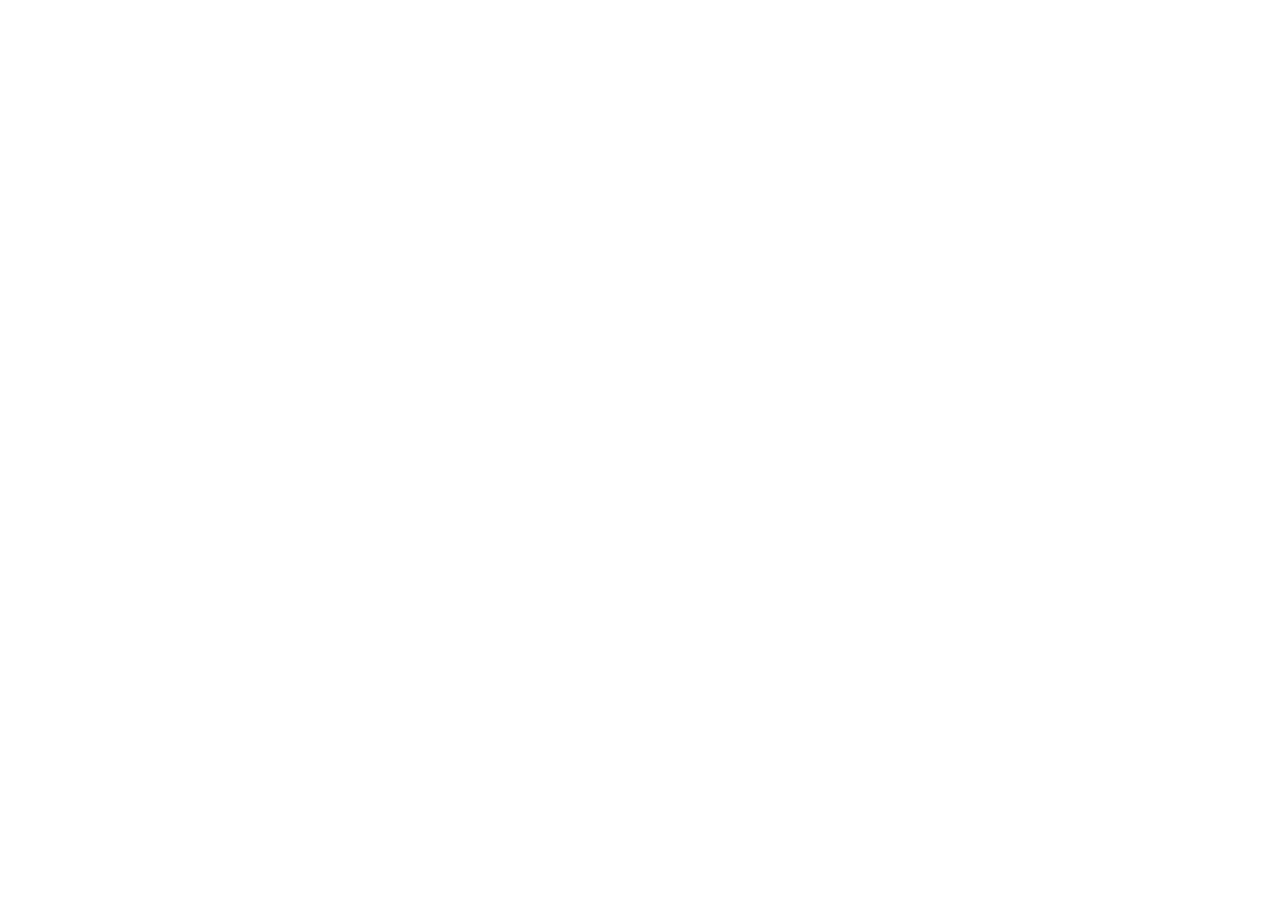
==== index.html @ b165d862 "Changes" ====
<!doctype html>
<html lang="en">
  <head>
    <meta charset="UTF-8" />
    <meta name="viewport" content="width=device-width, initial-scale=1.0" />
    <title>Don Carmelo Foodtruck — Panini Gourmet a Bra & Moglia di Cherasco</title>
    <meta name="description" content="Don Carmelo Foodtruck: panini gourmet, street food e patatine fritte. Crea il tuo panino in Piazza Giolitti a Bra e a Moglia di Cherasco." />
    <meta name="author" content="Don Carmelo Foodtruck" />

    <meta property="og:title" content="Don Carmelo Foodtruck — Panini Gourmet" />
    <meta property="og:description" content="Street food gourmet a Bra e Moglia di Cherasco. Crea il tuo panino, menù completo a 9€." />
    <meta property="og:type" content="website" />

    <link rel="preconnect" href="https://fonts.googleapis.com" />
    <link rel="preconnect" href="https://fonts.gstatic.com" crossorigin />
    <link href="https://fonts.googleapis.com/css2?family=Bebas+Neue&family=Oswald:wght@500;600;700&family=Great+Vibes&family=Inter:wght@400;500;600&display=swap" rel="stylesheet" />
  </head>

  <body>
    <div id="root"></div>
    <script type="module" src="/src/main.tsx"></script>
  </body>
</html>
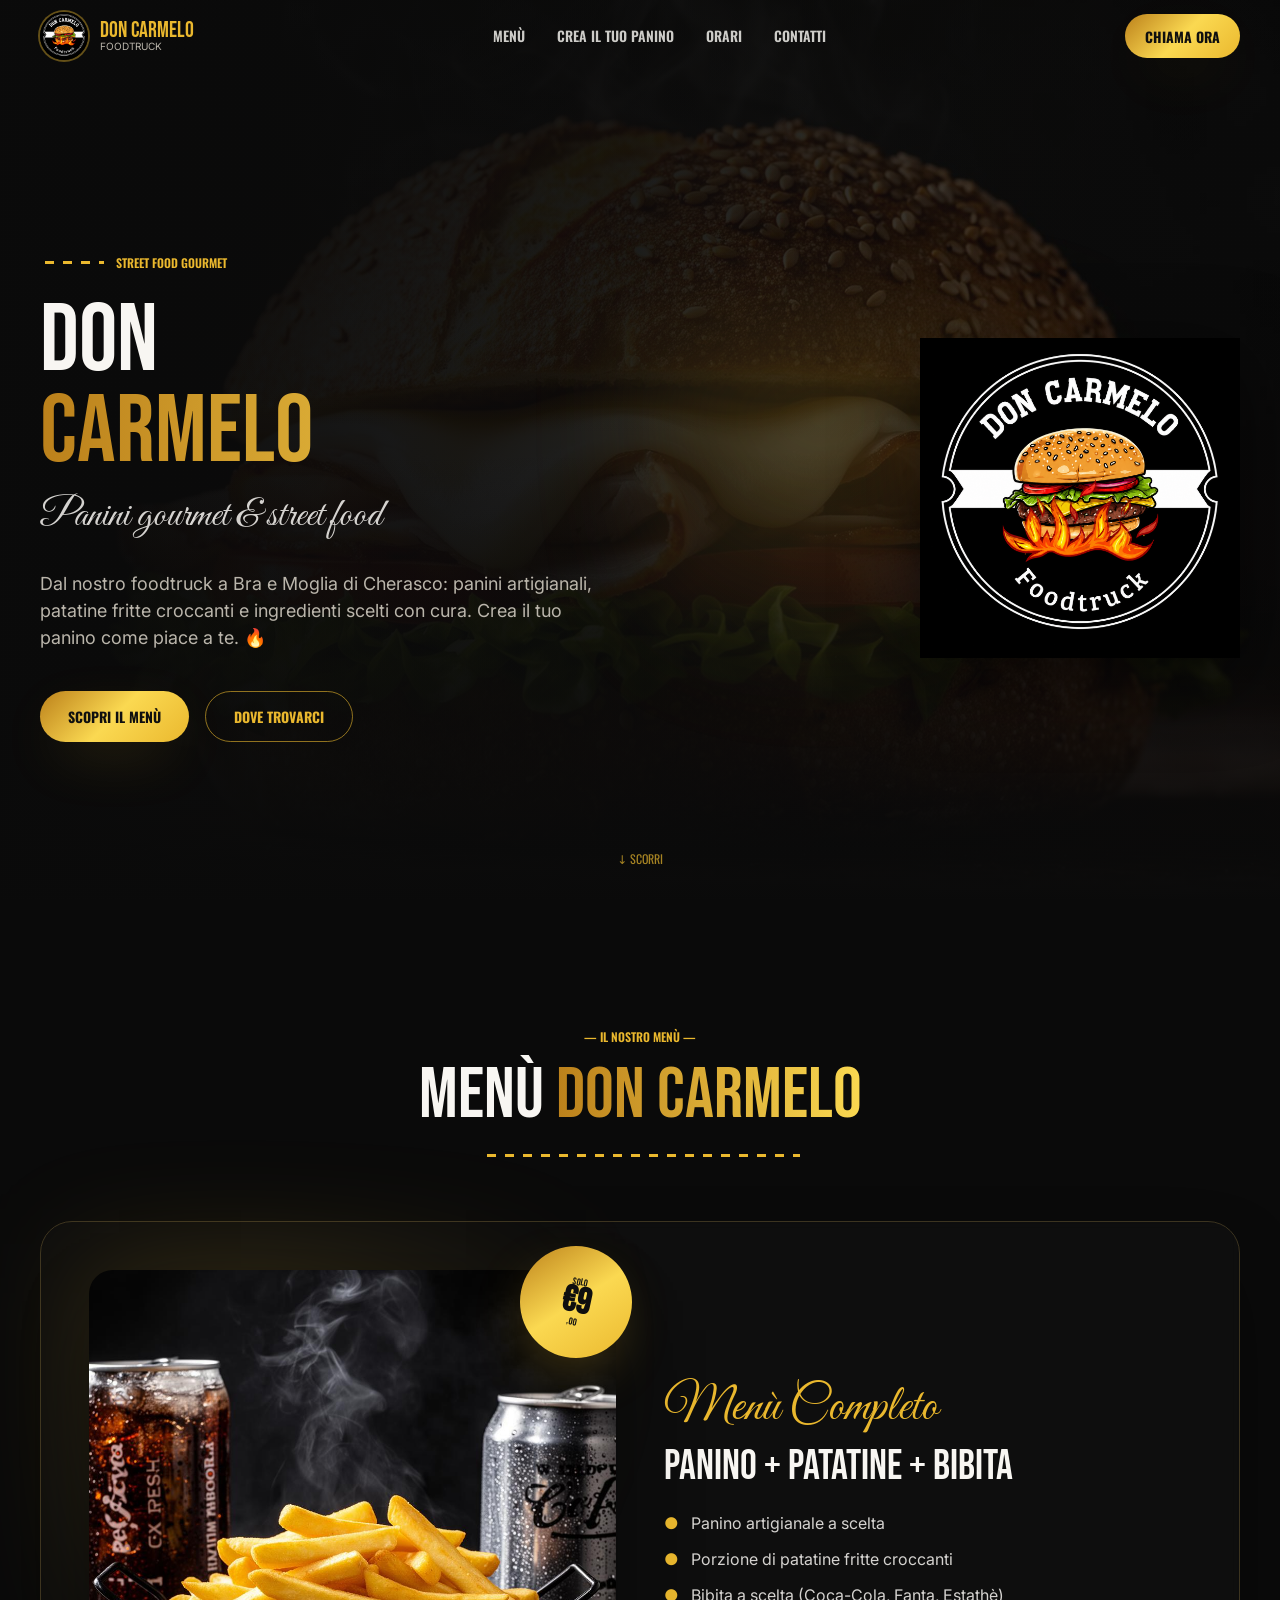
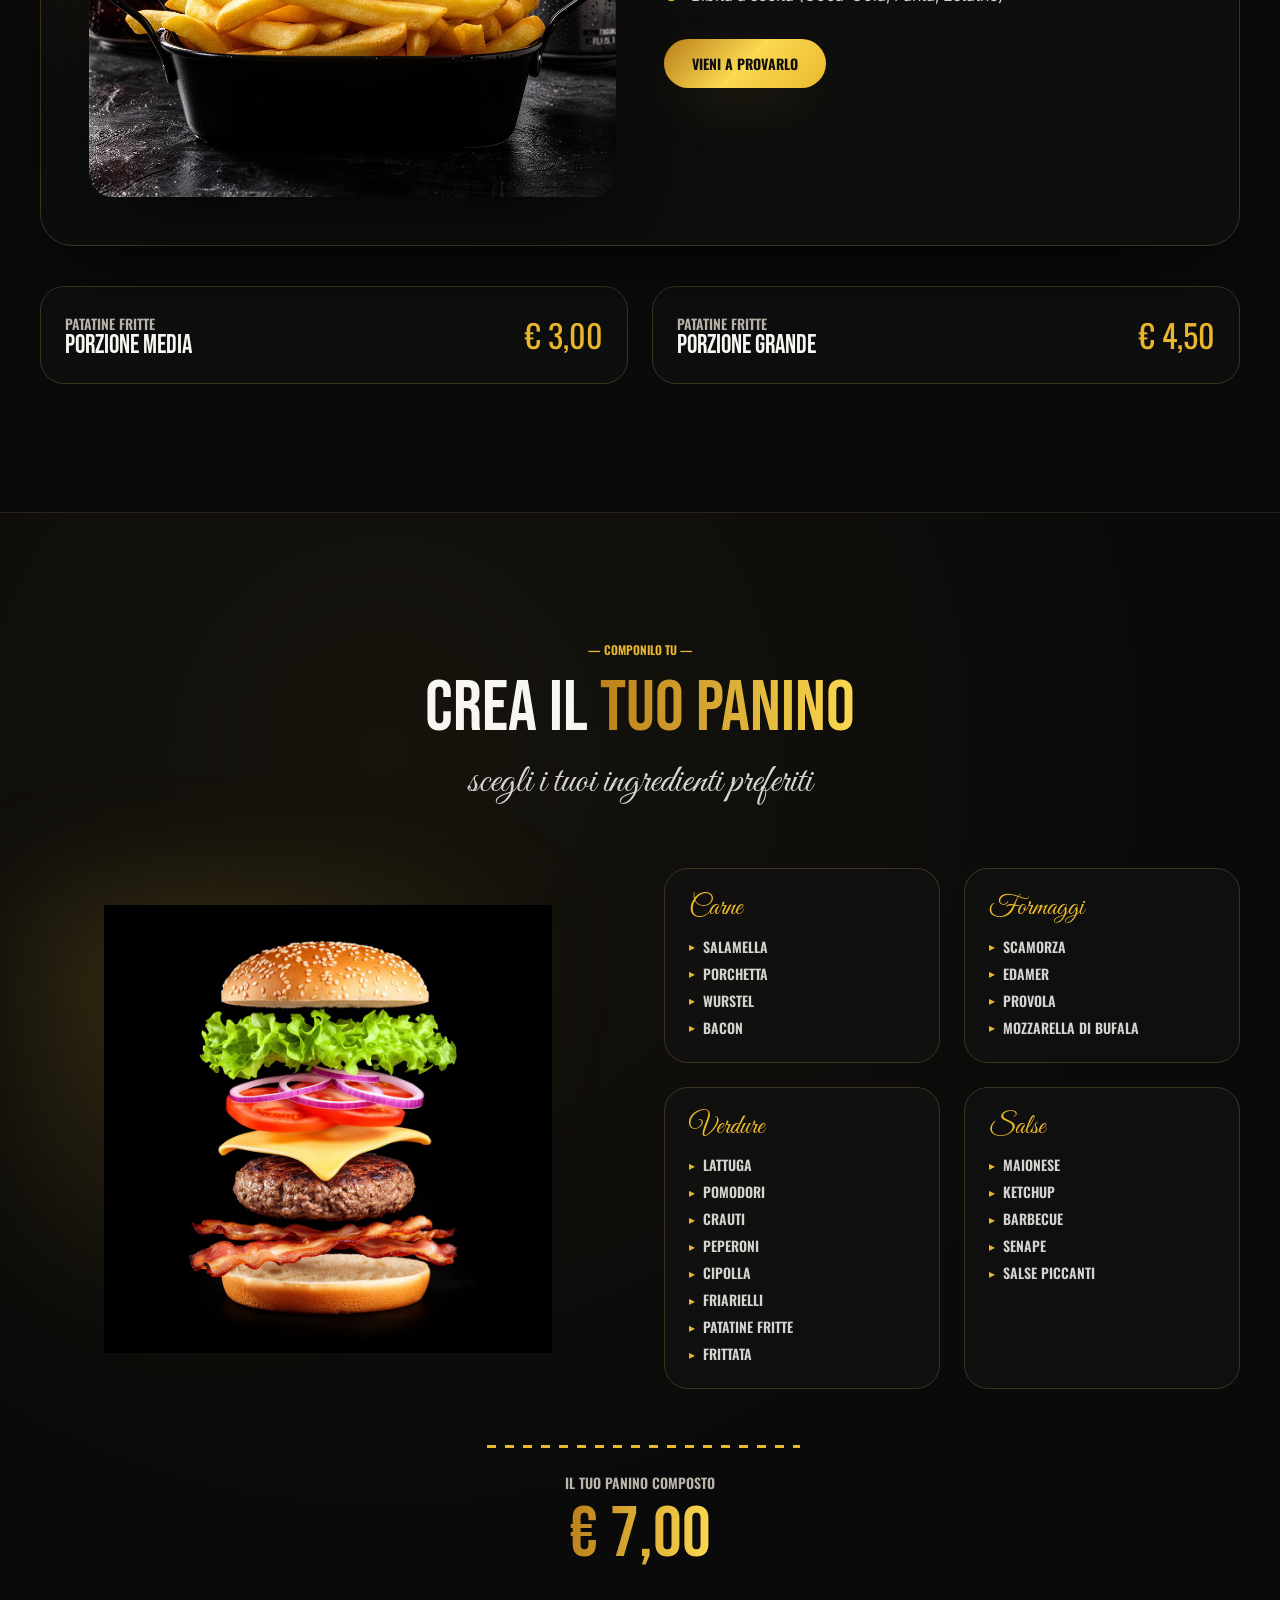
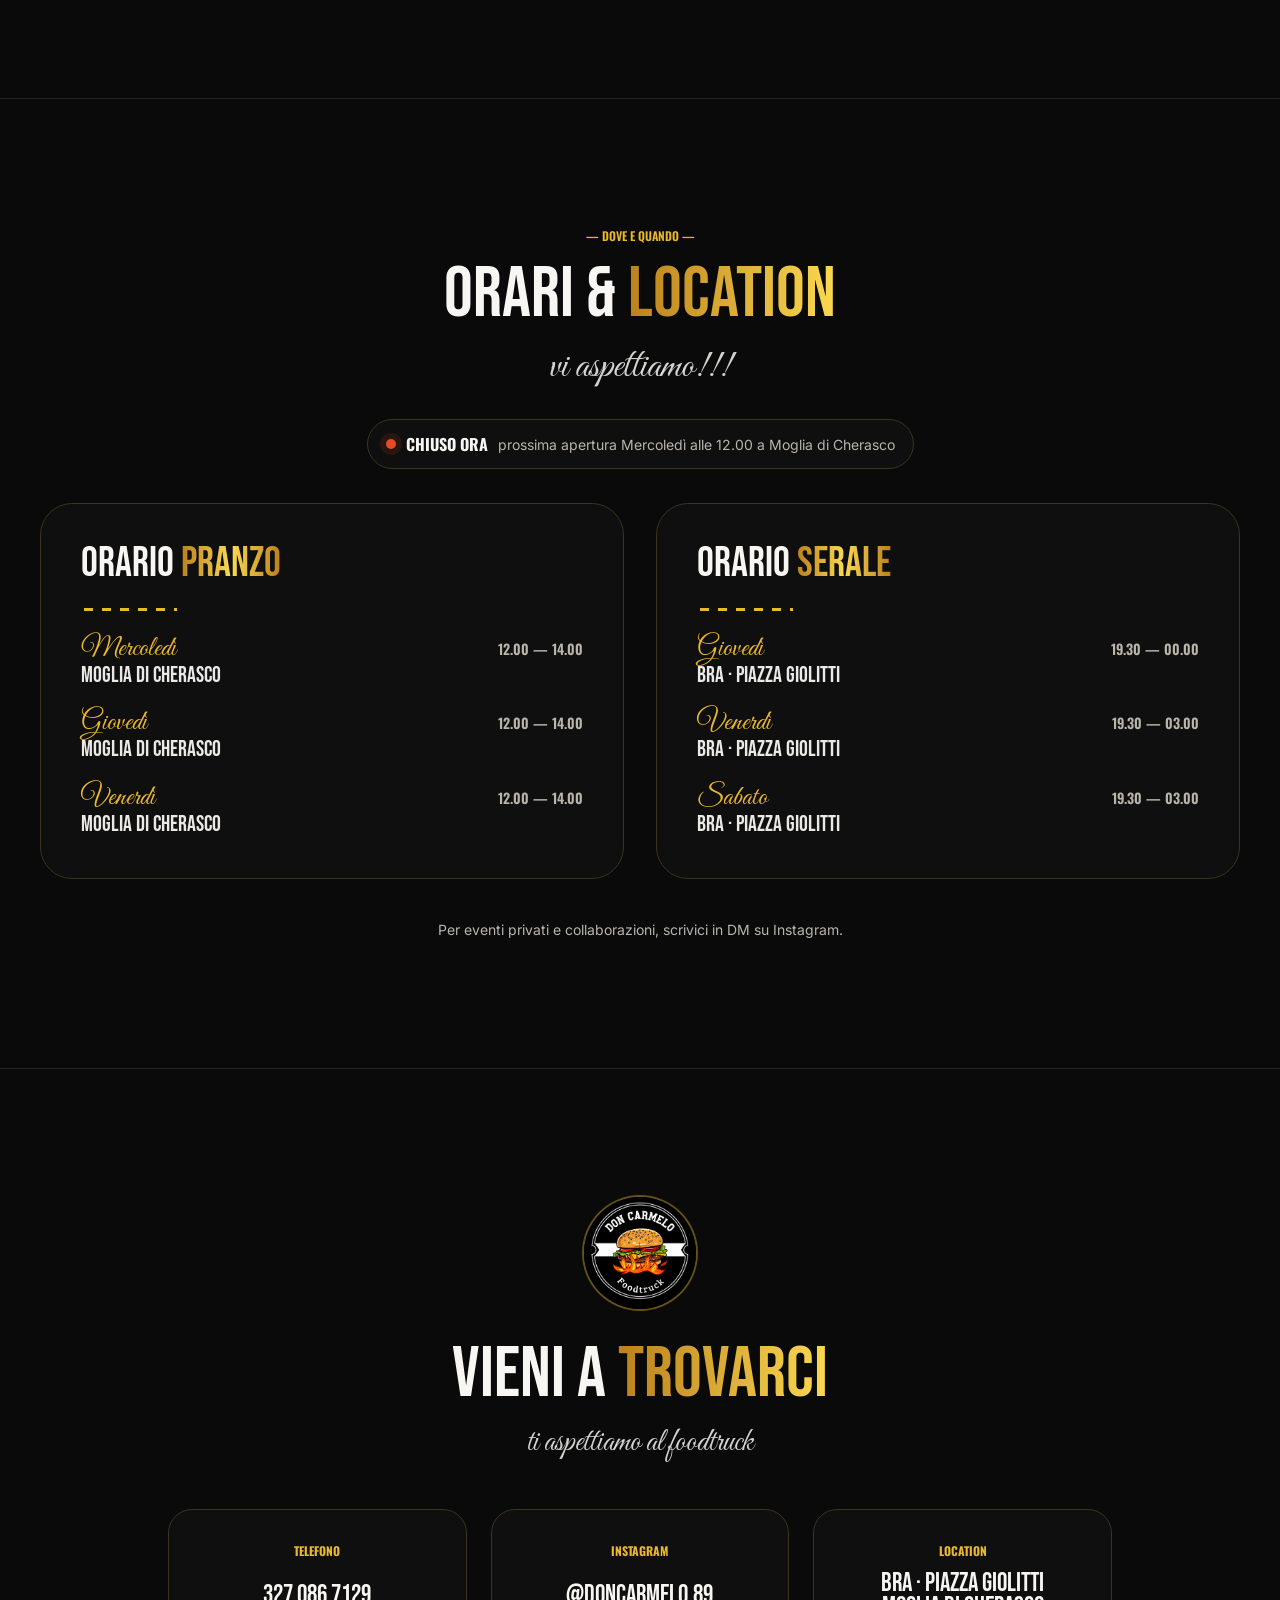
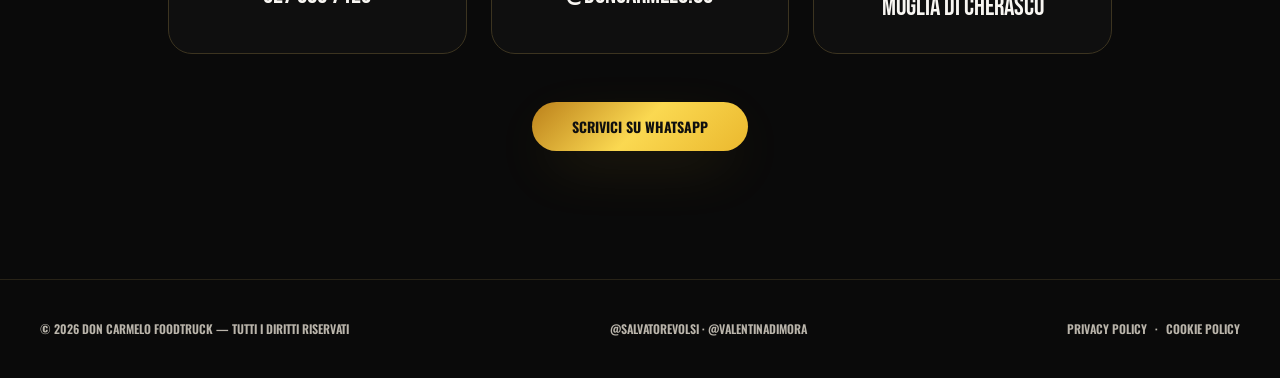
==== commit 4fb650bc: "Conversione a sito vanilla" ====
--- a/index.html
+++ b/index.html
@@ -1,23 +1,397 @@
 <!doctype html>
-<html lang="en">
+<html lang="it">
   <head>
     <meta charset="UTF-8" />
     <meta name="viewport" content="width=device-width, initial-scale=1.0" />
-    <title>Don Carmelo Foodtruck — Panini Gourmet a Bra & Moglia di Cherasco</title>
-    <meta name="description" content="Don Carmelo Foodtruck: panini gourmet, street food e patatine fritte. Crea il tuo panino in Piazza Giolitti a Bra e a Moglia di Cherasco." />
+    <title>Don Carmelo Foodtruck — Panini gourmet a Bra e Moglia di Cherasco</title>
+    <meta
+      name="description"
+      content="Don Carmelo Foodtruck: panini gourmet, street food e patatine fritte. Crea il tuo panino in Piazza Giolitti a Bra e a Moglia di Cherasco."
+    />
     <meta name="author" content="Don Carmelo Foodtruck" />
-
-    <meta property="og:title" content="Don Carmelo Foodtruck — Panini Gourmet" />
-    <meta property="og:description" content="Street food gourmet a Bra e Moglia di Cherasco. Crea il tuo panino, menù completo a 9€." />
+    <meta name="robots" content="index, follow" />
+    <meta name="theme-color" content="#0a0a0a" />
+    <link rel="canonical" href="https://www.doncarmelofoodtruck.it/" />
+
+    <meta property="og:locale" content="it_IT" />
     <meta property="og:type" content="website" />
-
+    <meta property="og:title" content="Don Carmelo Foodtruck — Panini gourmet a Bra e Moglia di Cherasco" />
+    <meta
+      property="og:description"
+      content="Panini artigianali, patatine fritte croccanti e ingredienti scelti con cura a Bra e Moglia di Cherasco."
+    />
+    <meta property="og:url" content="https://www.doncarmelofoodtruck.it/" />
+    <meta property="og:image" content="https://www.doncarmelofoodtruck.it/images/hero-panino.jpg" />
+    <meta name="twitter:card" content="summary_large_image" />
+    <meta name="twitter:title" content="Don Carmelo Foodtruck — Panini gourmet a Bra e Moglia di Cherasco" />
+    <meta
+      name="twitter:description"
+      content="Panini artigianali, patatine fritte croccanti e ingredienti scelti con cura a Bra e Moglia di Cherasco."
+    />
+    <meta name="twitter:image" content="https://www.doncarmelofoodtruck.it/images/hero-panino.jpg" />
+
+    <link rel="icon" href="favicon.ico?v=20260517" sizes="any" />
+    <link rel="icon" type="image/png" href="images/favicon-32.png?v=20260517" sizes="32x32" />
+    <link rel="icon" type="image/png" href="images/favicon-16.png?v=20260517" sizes="16x16" />
+    <link rel="apple-touch-icon" href="images/icon-192.png?v=20260517" />
+    <link rel="manifest" href="manifest.json" />
+    <link rel="preload" href="images/hero-panino.jpg" as="image" />
     <link rel="preconnect" href="https://fonts.googleapis.com" />
     <link rel="preconnect" href="https://fonts.gstatic.com" crossorigin />
-    <link href="https://fonts.googleapis.com/css2?family=Bebas+Neue&family=Oswald:wght@500;600;700&family=Great+Vibes&family=Inter:wght@400;500;600&display=swap" rel="stylesheet" />
+    <link
+      href="https://fonts.googleapis.com/css2?family=Bebas+Neue&family=Oswald:wght@500;600;700&family=Great+Vibes&family=Inter:wght@400;500;600&display=swap"
+      rel="stylesheet"
+    />
+    <link rel="stylesheet" href="styles.css" />
+
+    <script type="application/ld+json">
+      {
+        "@context": "https://schema.org",
+        "@type": "FoodEstablishment",
+        "name": "Don Carmelo Foodtruck",
+        "description": "Foodtruck di panini gourmet, street food e patatine fritte a Bra e Moglia di Cherasco.",
+        "image": "https://www.doncarmelofoodtruck.it/images/hero-panino.jpg",
+        "url": "https://www.doncarmelofoodtruck.it/",
+        "telephone": "+393270867129",
+        "servesCuisine": ["Street food", "Panini gourmet"],
+        "sameAs": ["https://instagram.com/doncarmelo.89"],
+        "areaServed": ["Bra", "Moglia di Cherasco"],
+        "openingHoursSpecification": [
+          {
+            "@type": "OpeningHoursSpecification",
+            "dayOfWeek": ["Wednesday", "Thursday", "Friday"],
+            "opens": "12:00",
+            "closes": "14:00"
+          },
+          {
+            "@type": "OpeningHoursSpecification",
+            "dayOfWeek": "Thursday",
+            "opens": "19:30",
+            "closes": "00:00"
+          },
+          {
+            "@type": "OpeningHoursSpecification",
+            "dayOfWeek": ["Friday", "Saturday"],
+            "opens": "19:30",
+            "closes": "03:00"
+          }
+        ]
+      }
+    </script>
   </head>
 
   <body>
-    <div id="root"></div>
-    <script type="module" src="/src/main.tsx"></script>
+    <a class="skip-link" href="#contenuto">Salta al contenuto</a>
+
+    <header class="site-header" data-site-header>
+      <nav class="site-nav container" aria-label="Navigazione principale">
+        <a class="brand" href="#top" aria-label="Don Carmelo Foodtruck, torna all'inizio">
+          <img class="brand-logo" src="images/logo-doncarmelo.png" alt="Don Carmelo Foodtruck" width="190" height="190" />
+          <span class="brand-text">
+            <span class="brand-name">DON CARMELO</span>
+            <span class="brand-kicker">Foodtruck</span>
+          </span>
+        </a>
+
+        <ul class="nav-links" aria-label="Sezioni del sito">
+          <li><a href="#menu">Menù</a></li>
+          <li><a href="#crea">Crea il tuo Panino</a></li>
+          <li><a href="#orari">Orari</a></li>
+          <li><a href="#contatti">Contatti</a></li>
+        </ul>
+
+        <a class="button button-primary nav-cta" href="tel:+393270867129">Chiama Ora</a>
+
+        <button
+          class="menu-toggle"
+          type="button"
+          aria-label="Apri menu"
+          aria-expanded="false"
+          aria-controls="mobile-menu"
+          data-menu-toggle
+        >
+          <span></span>
+          <span></span>
+          <span></span>
+        </button>
+      </nav>
+
+      <div class="mobile-menu" id="mobile-menu" aria-hidden="true" data-mobile-menu>
+        <ul class="container">
+          <li><a href="#menu">Menù</a></li>
+          <li><a href="#crea">Crea il tuo Panino</a></li>
+          <li><a href="#orari">Orari</a></li>
+          <li><a href="#contatti">Contatti</a></li>
+          <li><a class="button button-primary" href="tel:+393270867129">Chiama: 327 086 7129</a></li>
+        </ul>
+      </div>
+    </header>
+
+    <main id="contenuto">
+      <section class="hero" id="top" aria-labelledby="hero-title">
+        <div class="hero-background" aria-hidden="true">
+          <img src="images/hero-panino.jpg" alt="" width="1920" height="1080" />
+          <span class="hero-overlay hero-overlay-side"></span>
+          <span class="hero-overlay hero-overlay-top"></span>
+        </div>
+
+        <div class="container hero-grid">
+          <div class="hero-copy">
+            <div class="eyebrow-row">
+              <span class="dotted-divider"></span>
+              <p class="eyebrow">Street Food Gourmet</p>
+            </div>
+
+            <h1 class="hero-title" id="hero-title">
+              <span>DON</span>
+              <span class="shimmer-gold">CARMELO</span>
+            </h1>
+
+            <p class="script-line hero-script">Panini gourmet &amp; street food</p>
+            <p class="hero-description">
+              Dal nostro foodtruck a Bra e Moglia di Cherasco: panini artigianali, patatine fritte croccanti e
+              ingredienti scelti con cura. Crea il tuo panino come piace a te. 🔥
+            </p>
+
+            <div class="button-row">
+              <a class="button button-primary" href="#menu">Scopri il Menù</a>
+              <a class="button button-secondary" href="#orari">Dove trovarci</a>
+            </div>
+          </div>
+
+          <div class="hero-mark" aria-hidden="true">
+            <span class="gold-glow"></span>
+            <img src="images/logo-doncarmelo.png" alt="" width="190" height="190" />
+          </div>
+        </div>
+
+        <p class="scroll-cue" aria-hidden="true">↓ Scorri</p>
+      </section>
+
+      <section class="section menu-section container" id="menu" aria-labelledby="menu-title">
+        <div class="section-heading">
+          <p class="eyebrow">— Il nostro menù —</p>
+          <h2 id="menu-title">MENÙ <span class="shimmer-gold">DON CARMELO</span></h2>
+          <span class="dotted-divider divider-center"></span>
+        </div>
+
+        <article class="combo-card">
+          <div class="combo-media">
+            <span class="gold-glow"></span>
+            <img
+              src="images/combo-menu.jpg"
+              alt="Menù combo: panino, patatine fritte e bibita"
+              width="1024"
+              height="1024"
+              loading="lazy"
+            />
+            <div class="price-badge" aria-label="Solo 9 euro">
+              <span>SOLO</span>
+              <strong>€9</strong>
+              <span>,00</span>
+            </div>
+          </div>
+
+          <div class="combo-content">
+            <p class="script-line combo-script">Menù Completo</p>
+            <h3>PANINO + PATATINE + BIBITA</h3>
+            <ul class="feature-list">
+              <li><span aria-hidden="true">●</span> Panino artigianale a scelta</li>
+              <li><span aria-hidden="true">●</span> Porzione di patatine fritte croccanti</li>
+              <li><span aria-hidden="true">●</span> Bibita a scelta (Coca-Cola, Fanta, Estathè)</li>
+            </ul>
+            <a class="button button-primary" href="#orari">Vieni a provarlo</a>
+          </div>
+        </article>
+
+        <div class="sides-grid" aria-label="Prezzi patatine fritte">
+          <article class="side-card">
+            <div>
+              <p>Patatine Fritte</p>
+              <h3>PORZIONE MEDIA</h3>
+            </div>
+            <strong>€ 3,00</strong>
+          </article>
+          <article class="side-card">
+            <div>
+              <p>Patatine Fritte</p>
+              <h3>PORZIONE GRANDE</h3>
+            </div>
+            <strong>€ 4,50</strong>
+          </article>
+        </div>
+      </section>
+
+      <section class="section build-section" id="crea" aria-labelledby="build-title">
+        <div class="build-glow" aria-hidden="true"></div>
+        <div class="container build-inner">
+          <div class="section-heading">
+            <p class="eyebrow">— Componilo tu —</p>
+            <h2 id="build-title">CREA IL <span class="shimmer-gold">TUO PANINO</span></h2>
+            <p class="script-line">scegli i tuoi ingredienti preferiti</p>
+          </div>
+
+          <div class="build-grid">
+            <div class="build-image" aria-hidden="true">
+              <span class="gold-glow"></span>
+              <img src="images/build-panino.jpg" alt="" width="1024" height="1024" loading="lazy" />
+            </div>
+
+            <div class="ingredient-grid">
+              <article class="ingredient-card">
+                <h3>Carne</h3>
+                <ul>
+                  <li>Salamella</li>
+                  <li>Porchetta</li>
+                  <li>Wurstel</li>
+                  <li>Bacon</li>
+                </ul>
+              </article>
+              <article class="ingredient-card">
+                <h3>Formaggi</h3>
+                <ul>
+                  <li>Scamorza</li>
+                  <li>Edamer</li>
+                  <li>Provola</li>
+                  <li>Mozzarella di Bufala</li>
+                </ul>
+              </article>
+              <article class="ingredient-card">
+                <h3>Verdure</h3>
+                <ul>
+                  <li>Lattuga</li>
+                  <li>Pomodori</li>
+                  <li>Crauti</li>
+                  <li>Peperoni</li>
+                  <li>Cipolla</li>
+                  <li>Friarielli</li>
+                  <li>Patatine fritte</li>
+                  <li>Frittata</li>
+                </ul>
+              </article>
+              <article class="ingredient-card">
+                <h3>Salse</h3>
+                <ul>
+                  <li>Maionese</li>
+                  <li>Ketchup</li>
+                  <li>Barbecue</li>
+                  <li>Senape</li>
+                  <li>Salse piccanti</li>
+                </ul>
+              </article>
+            </div>
+          </div>
+
+          <div class="build-price">
+            <span class="dotted-divider divider-center"></span>
+            <p>Il tuo panino composto</p>
+            <strong class="shimmer-gold">€ 7,00</strong>
+          </div>
+        </div>
+      </section>
+
+      <section class="section schedule-section container" id="orari" aria-labelledby="schedule-title">
+        <div class="section-heading">
+          <p class="eyebrow">— Dove e quando —</p>
+          <h2 id="schedule-title">ORARI &amp; <span class="shimmer-gold">LOCATION</span></h2>
+          <p class="script-line">vi aspettiamo!!!</p>
+        </div>
+
+        <div class="open-status" role="status" aria-live="polite" data-open-status>
+          <span class="status-dot" aria-hidden="true"></span>
+          <span class="status-label" data-open-label>Controllo orari...</span>
+          <span class="status-detail" data-open-detail></span>
+        </div>
+
+        <div class="schedule-grid">
+          <article class="schedule-card">
+            <h3><span>Orario</span> <span class="text-gradient-gold">Pranzo</span></h3>
+            <span class="dotted-divider"></span>
+            <ul>
+              <li>
+                <span class="day">Mercoledì</span>
+                <span class="time">12.00 — 14.00</span>
+                <span class="place">Moglia di Cherasco</span>
+              </li>
+              <li>
+                <span class="day">Giovedì</span>
+                <span class="time">12.00 — 14.00</span>
+                <span class="place">Moglia di Cherasco</span>
+              </li>
+              <li>
+                <span class="day">Venerdì</span>
+                <span class="time">12.00 — 14.00</span>
+                <span class="place">Moglia di Cherasco</span>
+              </li>
+            </ul>
+          </article>
+
+          <article class="schedule-card">
+            <h3><span>Orario</span> <span class="text-gradient-gold">Serale</span></h3>
+            <span class="dotted-divider"></span>
+            <ul>
+              <li>
+                <span class="day">Giovedì</span>
+                <span class="time">19.30 — 00.00</span>
+                <span class="place">Bra · Piazza Giolitti</span>
+              </li>
+              <li>
+                <span class="day">Venerdì</span>
+                <span class="time">19.30 — 03.00</span>
+                <span class="place">Bra · Piazza Giolitti</span>
+              </li>
+              <li>
+                <span class="day">Sabato</span>
+                <span class="time">19.30 — 03.00</span>
+                <span class="place">Bra · Piazza Giolitti</span>
+              </li>
+            </ul>
+          </article>
+        </div>
+
+        <p class="schedule-note">Per eventi privati e collaborazioni, scrivici in DM su Instagram.</p>
+      </section>
+
+      <section class="section contact-section" id="contatti" aria-labelledby="contact-title">
+        <div class="container contact-inner">
+          <img class="contact-logo" src="images/logo-doncarmelo.png" alt="Don Carmelo Foodtruck" width="190" height="190" loading="lazy" />
+          <h2 id="contact-title">VIENI A <span class="shimmer-gold">TROVARCI</span></h2>
+          <p class="script-line">ti aspettiamo al foodtruck</p>
+
+          <div class="contact-grid">
+            <a class="contact-card" href="tel:+393270867129">
+              <span>Telefono</span>
+              <strong>327 086 7129</strong>
+            </a>
+            <a class="contact-card" href="https://instagram.com/doncarmelo.89" target="_blank" rel="noreferrer">
+              <span>Instagram</span>
+              <strong>@doncarmelo.89</strong>
+            </a>
+            <div class="contact-card">
+              <span>Location</span>
+              <strong>Bra · Piazza Giolitti<br />Moglia di Cherasco</strong>
+            </div>
+          </div>
+
+          <a class="button button-primary whatsapp-button" href="https://wa.me/393270867129" target="_blank" rel="noreferrer">
+            Scrivici su WhatsApp
+          </a>
+        </div>
+      </section>
+    </main>
+
+    <footer class="site-footer container">
+      <div class="footer-row">
+        <p>© <span data-current-year>2026</span> Don Carmelo Foodtruck — Tutti i diritti riservati</p>
+        <p>@salvatorevolsi · @valentinadimora</p>
+        <p class="footer-links">
+          <a href="privacy.html">Privacy Policy</a>
+          <span aria-hidden="true">·</span>
+          <a href="cookie.html">Cookie Policy</a>
+        </p>
+      </div>
+    </footer>
+
+    <script src="script.js" defer></script>
   </body>
 </html>
--- a/styles.css
+++ b/styles.css
@@ -0,0 +1,1097 @@
+/* Google Fonts are declared in index.html with display=swap. */
+
+:root {
+  --background: hsl(0 0% 4%);
+  --foreground: hsl(40 30% 96%);
+  --card: hsl(0 0% 7%);
+  --muted-foreground: hsl(40 10% 70%);
+  --gold: hsl(44 82% 55%);
+  --gold-bright: hsl(48 95% 65%);
+  --gold-deep: hsl(38 75% 42%);
+  --accent: hsl(12 78% 52%);
+  --border: hsl(44 30% 18%);
+  --gradient-gold: linear-gradient(135deg, var(--gold-deep), var(--gold-bright) 50%, var(--gold));
+  --gradient-radial-gold: radial-gradient(circle at 30% 20%, hsl(44 82% 55% / 0.18), transparent 60%);
+  --shadow-gold: 0 20px 60px -20px hsl(44 82% 55% / 0.45);
+  --shadow-deep: 0 30px 80px -30px hsl(0 0% 0% / 0.9);
+  --radius-sm: 16px;
+  --radius-md: 24px;
+  --radius-lg: 32px;
+  --container: 1280px;
+  --transition: all 0.4s cubic-bezier(0.22, 1, 0.36, 1);
+}
+
+*,
+*::before,
+*::after {
+  box-sizing: border-box;
+}
+
+html {
+  scroll-behavior: smooth;
+}
+
+body {
+  min-width: 320px;
+  margin: 0;
+  overflow-x: hidden;
+  background-color: var(--background);
+  background-image:
+    radial-gradient(ellipse at top, hsl(44 82% 55% / 0.08), transparent 60%),
+    radial-gradient(ellipse at bottom right, hsl(12 78% 52% / 0.06), transparent 50%);
+  background-attachment: fixed;
+  color: var(--foreground);
+  font-family: "Inter", system-ui, -apple-system, BlinkMacSystemFont, "Segoe UI", sans-serif;
+  font-size: 16px;
+  line-height: 1.5;
+  -webkit-font-smoothing: antialiased;
+  text-rendering: optimizeLegibility;
+}
+
+body.menu-open {
+  overflow: hidden;
+}
+
+img {
+  display: block;
+  max-width: 100%;
+  height: auto;
+}
+
+a {
+  color: inherit;
+  text-decoration: none;
+}
+
+button,
+a {
+  -webkit-tap-highlight-color: transparent;
+}
+
+button:focus-visible,
+a:focus-visible {
+  outline: 3px solid var(--gold-bright);
+  outline-offset: 4px;
+}
+
+ul {
+  margin: 0;
+  padding: 0;
+  list-style: none;
+}
+
+h1,
+h2,
+h3,
+p {
+  margin: 0;
+}
+
+h1,
+h2,
+h3,
+.brand-name,
+.button,
+.eyebrow,
+.side-card p,
+.side-card strong,
+.ingredient-card li,
+.schedule-card .time,
+.build-price p,
+.contact-card span,
+.footer-row {
+  font-family: "Oswald", system-ui, sans-serif;
+}
+
+h1,
+h2,
+h3,
+.brand-name,
+.side-card h3,
+.build-price strong,
+.contact-card strong {
+  font-family: "Bebas Neue", "Oswald", system-ui, sans-serif;
+  font-weight: 400;
+  line-height: 0.95;
+}
+
+.container {
+  width: min(100%, var(--container));
+  margin-inline: auto;
+  padding-inline: 24px;
+}
+
+.skip-link {
+  position: fixed;
+  top: 12px;
+  left: 12px;
+  z-index: 100;
+  transform: translateY(-160%);
+  border-radius: 999px;
+  background: var(--gradient-gold);
+  color: hsl(0 0% 6%);
+  padding: 10px 16px;
+  font-weight: 700;
+  transition: var(--transition);
+}
+
+.skip-link:focus {
+  transform: translateY(0);
+}
+
+.script-line {
+  color: hsl(40 30% 96% / 0.85);
+  font-family: "Great Vibes", cursive;
+  font-size: 32px;
+  line-height: 1.1;
+}
+
+.eyebrow {
+  color: var(--gold);
+  font-size: 12px;
+  font-weight: 600;
+  text-transform: uppercase;
+}
+
+.button {
+  display: inline-flex;
+  align-items: center;
+  justify-content: center;
+  min-height: 44px;
+  border-radius: 999px;
+  padding: 14px 28px;
+  font-size: 14px;
+  font-weight: 700;
+  text-align: center;
+  text-transform: uppercase;
+  transition: var(--transition);
+}
+
+.button:hover {
+  transform: scale(1.05);
+}
+
+.button-primary {
+  background: var(--gradient-gold);
+  box-shadow: var(--shadow-gold);
+  color: hsl(0 0% 6%);
+}
+
+.button-secondary {
+  border: 1px solid hsl(44 82% 55% / 0.6);
+  color: var(--gold);
+}
+
+.button-secondary:hover {
+  background: hsl(44 82% 55% / 0.1);
+}
+
+.dotted-divider {
+  display: block;
+  width: 64px;
+  height: 3px;
+  background-image: linear-gradient(90deg, var(--gold) 50%, transparent 50%);
+  background-position: center;
+  background-repeat: repeat-x;
+  background-size: 18px 3px;
+}
+
+.divider-center {
+  width: min(320px, 100%);
+  margin-inline: auto;
+}
+
+.shimmer-gold,
+.text-gradient-gold {
+  background: linear-gradient(90deg, var(--gold-deep) 0%, var(--gold-bright) 50%, var(--gold-deep) 100%);
+  background-clip: text;
+  -webkit-background-clip: text;
+  color: transparent;
+}
+
+.shimmer-gold {
+  background-size: 200% auto;
+  animation: shimmer 4s linear infinite;
+}
+
+.gold-glow {
+  position: absolute;
+  inset: 0;
+  background: var(--gradient-radial-gold);
+  filter: blur(48px);
+  transform: scale(1.1);
+  pointer-events: none;
+}
+
+.site-header {
+  position: fixed;
+  inset: 0 0 auto;
+  z-index: 50;
+  transition: var(--transition);
+}
+
+.site-header.is-scrolled,
+.site-header.is-menu-open {
+  border-bottom: 1px solid hsl(44 30% 18% / 0.6);
+  background: hsl(0 0% 4% / 0.85);
+  backdrop-filter: blur(12px);
+}
+
+.site-nav {
+  display: flex;
+  align-items: center;
+  justify-content: space-between;
+  gap: 24px;
+  padding-block: 12px;
+}
+
+.brand {
+  display: inline-flex;
+  align-items: center;
+  gap: 12px;
+}
+
+.brand-logo {
+  width: 48px;
+  height: 48px;
+  border-radius: 50%;
+  object-fit: cover;
+  box-shadow: 0 0 0 2px hsl(44 82% 55% / 0.4);
+}
+
+.brand-text {
+  display: grid;
+  line-height: 1;
+}
+
+.brand-name {
+  color: var(--gold);
+  font-size: 22px;
+}
+
+.brand-kicker {
+  color: var(--muted-foreground);
+  font-size: 10px;
+  text-transform: uppercase;
+}
+
+.nav-links {
+  display: none;
+  align-items: center;
+  gap: 32px;
+}
+
+.nav-links a,
+.mobile-menu a:not(.button) {
+  color: hsl(40 30% 96% / 0.82);
+  font-family: "Oswald", system-ui, sans-serif;
+  font-size: 14px;
+  font-weight: 600;
+  text-transform: uppercase;
+  transition: var(--transition);
+}
+
+.nav-links a:hover,
+.mobile-menu a:not(.button):hover {
+  color: var(--gold);
+}
+
+.nav-cta {
+  display: none;
+  padding: 9px 20px;
+}
+
+.menu-toggle {
+  display: inline-grid;
+  gap: 6px;
+  border: 0;
+  background: transparent;
+  color: var(--gold);
+  cursor: pointer;
+  padding: 8px;
+}
+
+.menu-toggle span {
+  display: block;
+  width: 24px;
+  height: 2px;
+  background: currentColor;
+  transition: var(--transition);
+}
+
+.menu-toggle.is-open span:nth-child(1) {
+  transform: translateY(8px) rotate(45deg);
+}
+
+.menu-toggle.is-open span:nth-child(2) {
+  opacity: 0;
+}
+
+.menu-toggle.is-open span:nth-child(3) {
+  transform: translateY(-8px) rotate(-45deg);
+}
+
+.mobile-menu {
+  display: none;
+  border-top: 1px solid hsl(44 30% 18% / 0.6);
+  background: hsl(0 0% 4% / 0.95);
+  backdrop-filter: blur(12px);
+}
+
+.mobile-menu.is-open {
+  display: block;
+}
+
+.mobile-menu ul {
+  display: grid;
+  gap: 18px;
+  padding-block: 24px;
+}
+
+.hero {
+  position: relative;
+  display: flex;
+  min-height: 100svh;
+  align-items: center;
+  overflow: hidden;
+  padding-top: 96px;
+}
+
+.hero-background,
+.hero-background img,
+.hero-overlay {
+  position: absolute;
+  inset: 0;
+}
+
+.hero-background img {
+  width: 100%;
+  height: 100%;
+  object-fit: cover;
+  opacity: 0.6;
+}
+
+.hero-overlay-side {
+  background: linear-gradient(90deg, var(--background), hsl(0 0% 4% / 0.85), hsl(0 0% 4% / 0.3));
+}
+
+.hero-overlay-top {
+  background: linear-gradient(0deg, var(--background), transparent, hsl(0 0% 4% / 0.4));
+}
+
+.hero-grid {
+  position: relative;
+  z-index: 1;
+  display: grid;
+  align-items: center;
+  gap: 40px;
+}
+
+.hero-copy {
+  animation: fade-in-up 0.8s cubic-bezier(0.22, 1, 0.36, 1) both;
+}
+
+.eyebrow-row {
+  display: flex;
+  align-items: center;
+  gap: 12px;
+  margin-bottom: 24px;
+}
+
+.hero-title {
+  margin-bottom: 16px;
+  font-size: 60px;
+}
+
+.hero-title span {
+  display: block;
+}
+
+.hero-script {
+  margin-bottom: 32px;
+}
+
+.hero-description {
+  max-width: 576px;
+  margin-bottom: 40px;
+  color: var(--muted-foreground);
+  font-size: 16px;
+}
+
+.button-row {
+  display: flex;
+  flex-wrap: wrap;
+  gap: 16px;
+}
+
+.hero-mark {
+  position: relative;
+  display: none;
+  justify-content: flex-end;
+}
+
+.hero-mark img {
+  position: relative;
+  width: 320px;
+  height: 320px;
+  object-fit: contain;
+  filter: drop-shadow(0 20px 40px hsl(0 0% 0% / 0.6));
+  animation: float-up 6s ease-in-out infinite;
+}
+
+.scroll-cue {
+  position: absolute;
+  bottom: 32px;
+  left: 50%;
+  color: hsl(44 82% 55% / 0.7);
+  font-family: "Oswald", system-ui, sans-serif;
+  font-size: 12px;
+  text-transform: uppercase;
+  transform: translateX(-50%);
+}
+
+.section {
+  padding-block: 96px;
+}
+
+.section-heading {
+  margin-bottom: 64px;
+  text-align: center;
+}
+
+.section-heading .eyebrow {
+  margin-bottom: 16px;
+}
+
+.section-heading h2,
+.contact-section h2 {
+  font-size: 48px;
+}
+
+.section-heading .dotted-divider {
+  margin-top: 24px;
+}
+
+.section-heading .script-line {
+  margin-top: 16px;
+}
+
+.combo-card {
+  display: grid;
+  gap: 48px;
+  align-items: center;
+  border: 1px solid var(--border);
+  border-radius: var(--radius-lg);
+  background: hsl(0 0% 7% / 0.6);
+  box-shadow: var(--shadow-deep);
+  padding: 32px;
+  backdrop-filter: blur(4px);
+}
+
+.combo-media {
+  position: relative;
+}
+
+.combo-media img {
+  position: relative;
+  width: 100%;
+  aspect-ratio: 1;
+  border-radius: var(--radius-md);
+  box-shadow: var(--shadow-deep);
+  object-fit: cover;
+}
+
+.price-badge {
+  position: absolute;
+  top: -24px;
+  right: -16px;
+  display: flex;
+  width: 112px;
+  height: 112px;
+  flex-direction: column;
+  align-items: center;
+  justify-content: center;
+  border-radius: 50%;
+  background: var(--gradient-gold);
+  box-shadow: var(--shadow-gold);
+  color: hsl(0 0% 6%);
+  font-family: "Bebas Neue", "Oswald", system-ui, sans-serif;
+  transform: rotate(12deg);
+}
+
+.price-badge span {
+  font-size: 10px;
+  line-height: 1;
+}
+
+.price-badge strong {
+  font-size: 36px;
+  line-height: 0.85;
+}
+
+.combo-script {
+  margin-bottom: 12px;
+  color: var(--gold);
+  font-size: 42px;
+}
+
+.combo-content h3 {
+  margin-bottom: 24px;
+  font-size: 34px;
+}
+
+.feature-list {
+  display: grid;
+  gap: 12px;
+  margin-bottom: 32px;
+  color: hsl(40 30% 96% / 0.85);
+}
+
+.feature-list li {
+  display: flex;
+  align-items: flex-start;
+  gap: 12px;
+}
+
+.feature-list span {
+  color: var(--gold);
+}
+
+.sides-grid {
+  display: grid;
+  gap: 24px;
+  margin-top: 40px;
+}
+
+.side-card {
+  display: flex;
+  align-items: center;
+  justify-content: space-between;
+  gap: 24px;
+  border: 1px solid var(--border);
+  border-radius: var(--radius-md);
+  background: hsl(0 0% 7% / 0.6);
+  padding: 24px;
+}
+
+.side-card p {
+  color: var(--muted-foreground);
+  font-size: 14px;
+  font-weight: 600;
+  text-transform: uppercase;
+}
+
+.side-card h3 {
+  font-size: 26px;
+}
+
+.side-card strong {
+  flex: 0 0 auto;
+  color: var(--gold);
+  font-size: 32px;
+  font-weight: 400;
+}
+
+.build-section {
+  position: relative;
+  overflow: hidden;
+  border-block: 1px solid hsl(44 30% 18% / 0.6);
+}
+
+.build-glow {
+  position: absolute;
+  inset: 0;
+  background: var(--gradient-radial-gold);
+  opacity: 0.3;
+  pointer-events: none;
+}
+
+.build-inner {
+  position: relative;
+}
+
+.build-grid {
+  display: grid;
+  gap: 48px;
+  align-items: center;
+}
+
+.build-image {
+  position: relative;
+  order: 2;
+}
+
+.build-image img {
+  position: relative;
+  width: min(100%, 448px);
+  margin-inline: auto;
+  animation: float-up 6s ease-in-out infinite;
+}
+
+.ingredient-grid {
+  display: grid;
+  gap: 24px;
+  order: 1;
+}
+
+.ingredient-card {
+  border: 1px solid var(--border);
+  border-radius: var(--radius-md);
+  background: hsl(0 0% 7% / 0.7);
+  padding: 24px;
+  transition: var(--transition);
+}
+
+.ingredient-card:hover {
+  border-color: hsl(44 82% 55% / 0.5);
+}
+
+.ingredient-card h3 {
+  margin-bottom: 12px;
+  color: var(--gold);
+  font-family: "Great Vibes", cursive;
+  font-size: 28px;
+  line-height: 1.1;
+}
+
+.ingredient-card ul {
+  display: grid;
+  gap: 6px;
+}
+
+.ingredient-card li {
+  display: flex;
+  align-items: center;
+  gap: 8px;
+  color: hsl(40 30% 96% / 0.85);
+  font-size: 14px;
+  font-weight: 600;
+  text-transform: uppercase;
+}
+
+.ingredient-card li::before {
+  content: "▸";
+  color: var(--gold);
+  font-size: 12px;
+}
+
+.build-price {
+  display: flex;
+  flex-direction: column;
+  align-items: center;
+  margin-top: 56px;
+  text-align: center;
+}
+
+.build-price .dotted-divider {
+  margin-bottom: 24px;
+}
+
+.build-price p {
+  color: var(--muted-foreground);
+  font-size: 14px;
+  font-weight: 600;
+  text-transform: uppercase;
+}
+
+.build-price strong {
+  margin-top: 8px;
+  font-size: 60px;
+  font-weight: 400;
+}
+
+.open-status {
+  display: flex;
+  width: fit-content;
+  max-width: 100%;
+  flex-wrap: wrap;
+  align-items: center;
+  justify-content: center;
+  gap: 10px;
+  margin: -34px auto 34px;
+  border: 1px solid var(--border);
+  border-radius: 999px;
+  background: hsl(0 0% 7% / 0.7);
+  color: var(--muted-foreground);
+  padding: 12px 18px;
+  text-align: center;
+}
+
+.status-dot {
+  width: 10px;
+  height: 10px;
+  border-radius: 50%;
+  background: hsl(12 78% 52%);
+  box-shadow: 0 0 0 6px hsl(12 78% 52% / 0.12);
+}
+
+.open-status.is-open .status-dot {
+  background: var(--gold);
+  box-shadow: 0 0 0 6px hsl(44 82% 55% / 0.16);
+}
+
+.status-label {
+  color: var(--foreground);
+  font-family: "Oswald", system-ui, sans-serif;
+  font-weight: 700;
+  text-transform: uppercase;
+}
+
+.status-detail {
+  font-size: 14px;
+}
+
+.schedule-grid {
+  display: grid;
+  gap: 32px;
+}
+
+.schedule-card {
+  border: 1px solid var(--border);
+  border-radius: var(--radius-lg);
+  background: hsl(0 0% 7% / 0.7);
+  padding: 32px;
+  backdrop-filter: blur(4px);
+  transition: var(--transition);
+}
+
+.schedule-card:hover {
+  border-color: hsl(44 82% 55% / 0.4);
+}
+
+.schedule-card h3 {
+  margin-bottom: 24px;
+  font-size: 34px;
+}
+
+.schedule-card > .dotted-divider {
+  width: 96px;
+  margin-bottom: 24px;
+}
+
+.schedule-card ul {
+  display: grid;
+  gap: 20px;
+}
+
+.schedule-card li {
+  display: grid;
+  grid-template-columns: auto 1fr;
+  column-gap: 16px;
+  align-items: baseline;
+}
+
+.schedule-card .day {
+  color: var(--gold);
+  font-family: "Great Vibes", cursive;
+  font-size: 28px;
+  line-height: 1;
+}
+
+.schedule-card .time {
+  color: var(--muted-foreground);
+  font-size: 14px;
+  font-weight: 600;
+  text-align: right;
+  text-transform: uppercase;
+}
+
+.schedule-card .place {
+  grid-column: 1 / -1;
+  color: hsl(40 30% 96% / 0.95);
+  font-family: "Bebas Neue", "Oswald", system-ui, sans-serif;
+  font-size: 22px;
+  line-height: 1.2;
+}
+
+.schedule-note {
+  margin-top: 40px;
+  color: var(--muted-foreground);
+  font-size: 14px;
+  text-align: center;
+}
+
+.contact-section {
+  border-top: 1px solid hsl(44 30% 18% / 0.6);
+}
+
+.contact-inner {
+  max-width: 1024px;
+  text-align: center;
+}
+
+.contact-logo {
+  width: 112px;
+  height: 112px;
+  margin: 0 auto 32px;
+  border-radius: 50%;
+  object-fit: cover;
+  box-shadow: 0 0 0 2px hsl(44 82% 55% / 0.4);
+}
+
+.contact-section .script-line {
+  margin: 16px 0 48px;
+}
+
+.contact-grid {
+  display: grid;
+  gap: 24px;
+  margin-bottom: 48px;
+}
+
+.contact-card {
+  display: grid;
+  gap: 12px;
+  border: 1px solid var(--border);
+  border-radius: var(--radius-md);
+  background: hsl(0 0% 7% / 0.7);
+  padding: 32px;
+  transition: var(--transition);
+}
+
+a.contact-card:hover {
+  border-color: hsl(44 82% 55% / 0.6);
+}
+
+.contact-card span {
+  color: var(--gold);
+  font-size: 12px;
+  font-weight: 700;
+  text-transform: uppercase;
+}
+
+.contact-card strong {
+  font-size: 26px;
+  font-weight: 400;
+  transition: var(--transition);
+}
+
+a.contact-card:hover strong {
+  color: var(--gold);
+}
+
+.whatsapp-button {
+  padding-inline: 40px;
+}
+
+.site-footer {
+  border-top: 1px solid hsl(44 30% 18% / 0.6);
+  padding-block: 40px;
+}
+
+.footer-row {
+  display: flex;
+  flex-direction: column;
+  align-items: center;
+  justify-content: space-between;
+  gap: 12px;
+  color: var(--muted-foreground);
+  font-size: 12px;
+  font-weight: 600;
+  text-align: center;
+  text-transform: uppercase;
+}
+
+.footer-links {
+  display: inline-flex;
+  gap: 8px;
+}
+
+.footer-links a {
+  transition: var(--transition);
+}
+
+.footer-links a:hover {
+  color: var(--gold);
+}
+
+.legal-page {
+  min-height: 100svh;
+  padding-block: 96px;
+}
+
+.legal-page main {
+  max-width: 820px;
+}
+
+.legal-box {
+  border: 1px solid var(--border);
+  border-radius: var(--radius-lg);
+  background: hsl(0 0% 7% / 0.72);
+  padding: 32px;
+}
+
+.legal-box h1 {
+  margin-bottom: 20px;
+  font-size: 48px;
+}
+
+.legal-box p {
+  color: var(--muted-foreground);
+  margin-bottom: 18px;
+}
+
+.legal-box .button {
+  margin-top: 10px;
+}
+
+@keyframes float-up {
+  0%,
+  100% {
+    transform: translateY(0);
+  }
+  50% {
+    transform: translateY(-10px);
+  }
+}
+
+@keyframes shimmer {
+  0% {
+    background-position: -200% 0;
+  }
+  100% {
+    background-position: 200% 0;
+  }
+}
+
+@keyframes fade-in-up {
+  from {
+    opacity: 0;
+    transform: translateY(24px);
+  }
+  to {
+    opacity: 1;
+    transform: translateY(0);
+  }
+}
+
+@media (min-width: 640px) {
+  .sides-grid,
+  .ingredient-grid,
+  .contact-grid {
+    grid-template-columns: repeat(2, minmax(0, 1fr));
+  }
+
+  .contact-grid {
+    grid-template-columns: repeat(3, minmax(0, 1fr));
+  }
+}
+
+@media (min-width: 768px) {
+  .container {
+    padding-inline: 40px;
+  }
+
+  .nav-links,
+  .nav-cta {
+    display: flex;
+  }
+
+  .menu-toggle,
+  .mobile-menu {
+    display: none !important;
+  }
+
+  .hero-grid,
+  .combo-card,
+  .build-grid,
+  .schedule-grid {
+    grid-template-columns: repeat(2, minmax(0, 1fr));
+  }
+
+  .hero-title {
+    font-size: 96px;
+  }
+
+  .hero-script,
+  .section-heading .script-line {
+    font-size: 40px;
+  }
+
+  .hero-description {
+    font-size: 18px;
+  }
+
+  .hero-mark {
+    display: flex;
+  }
+
+  .section {
+    padding-block: 128px;
+  }
+
+  .section-heading h2,
+  .contact-section h2 {
+    font-size: 72px;
+  }
+
+  .combo-card {
+    padding: 48px;
+  }
+
+  .combo-script {
+    font-size: 50px;
+  }
+
+  .combo-content h3,
+  .schedule-card h3 {
+    font-size: 42px;
+  }
+
+  .build-image {
+    order: 1;
+  }
+
+  .ingredient-grid {
+    order: 2;
+  }
+
+  .build-price strong {
+    font-size: 72px;
+  }
+
+  .schedule-card {
+    padding: 40px;
+  }
+
+  .footer-row {
+    flex-direction: row;
+    text-align: left;
+  }
+}
+
+@media (max-width: 560px) {
+  .button {
+    width: 100%;
+  }
+
+  .price-badge {
+    right: -8px;
+    width: 96px;
+    height: 96px;
+  }
+
+  .side-card,
+  .schedule-card li {
+    grid-template-columns: 1fr;
+  }
+
+  .side-card {
+    align-items: flex-start;
+  }
+
+  .schedule-card .time {
+    text-align: left;
+  }
+}
+
+@media (prefers-reduced-motion: reduce) {
+  *,
+  *::before,
+  *::after {
+    scroll-behavior: auto !important;
+    animation-duration: 0.01ms !important;
+    animation-iteration-count: 1 !important;
+    transition-duration: 0.01ms !important;
+  }
+}
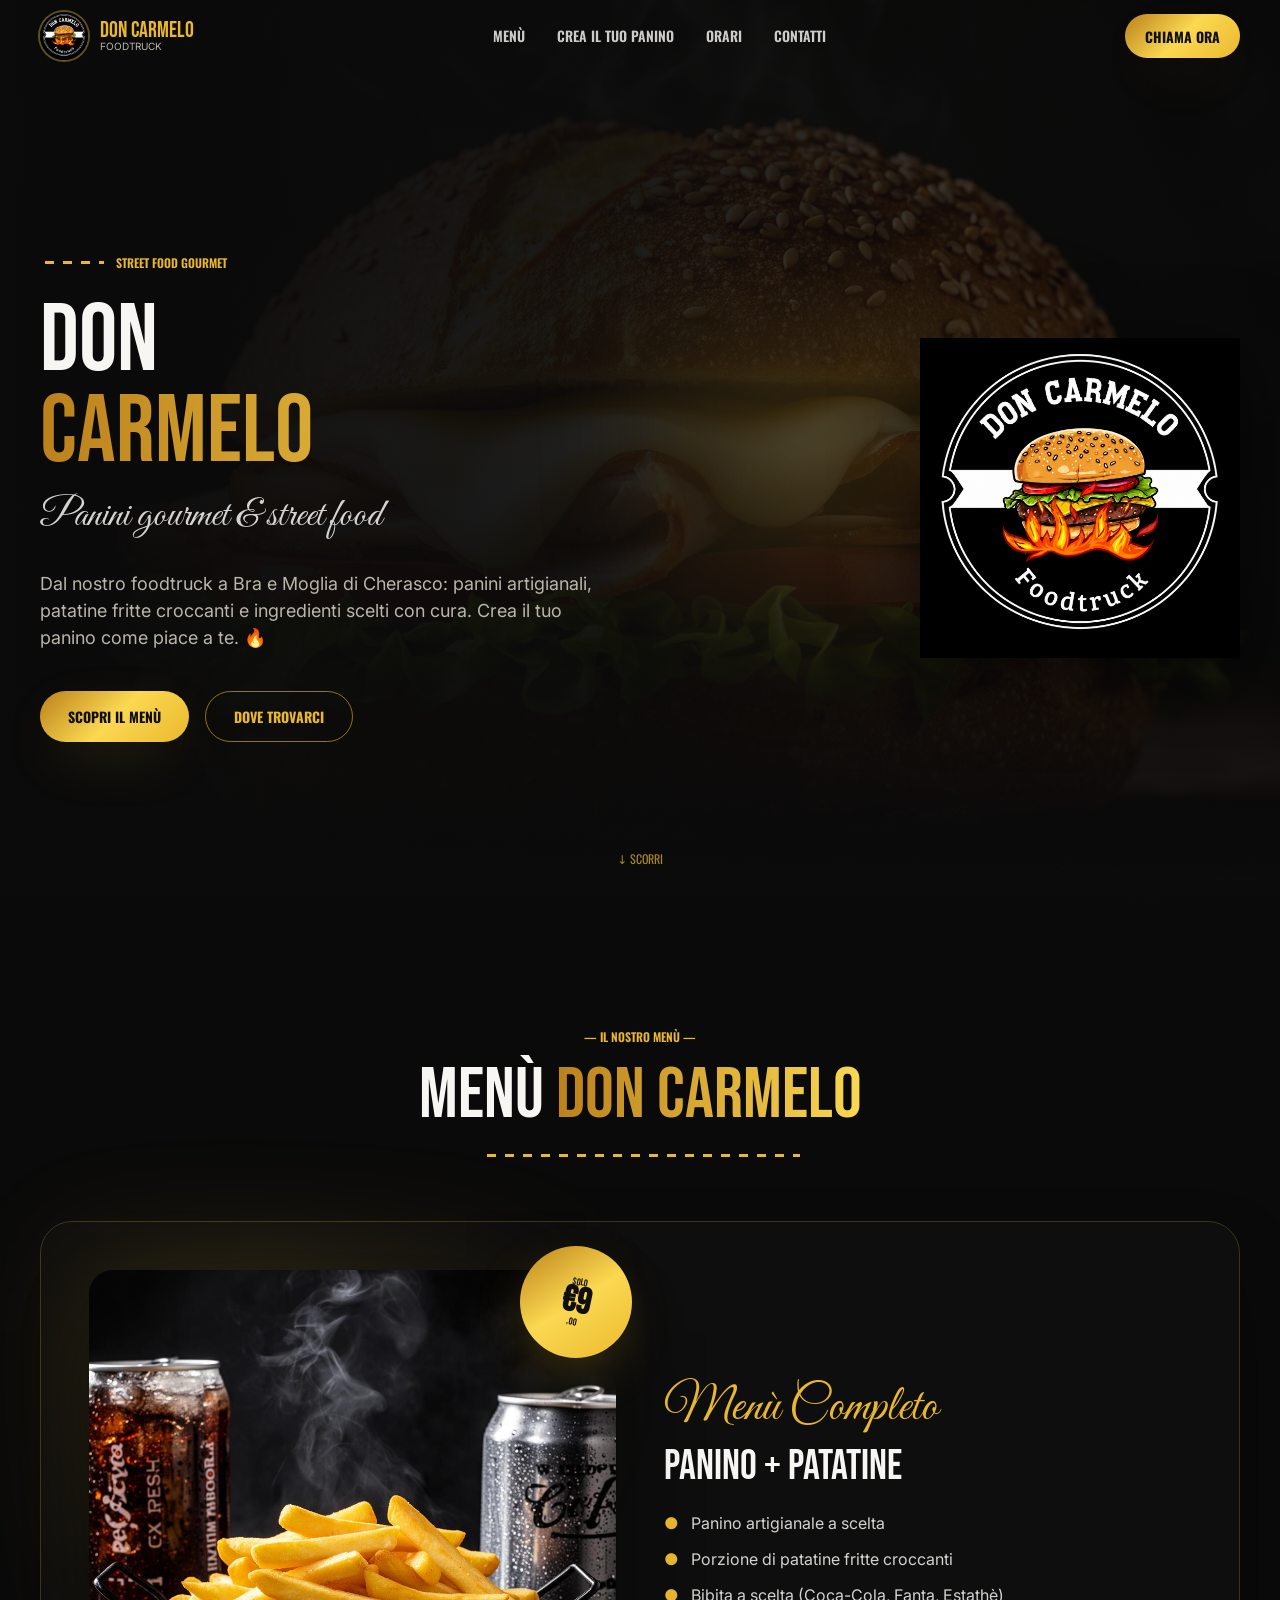
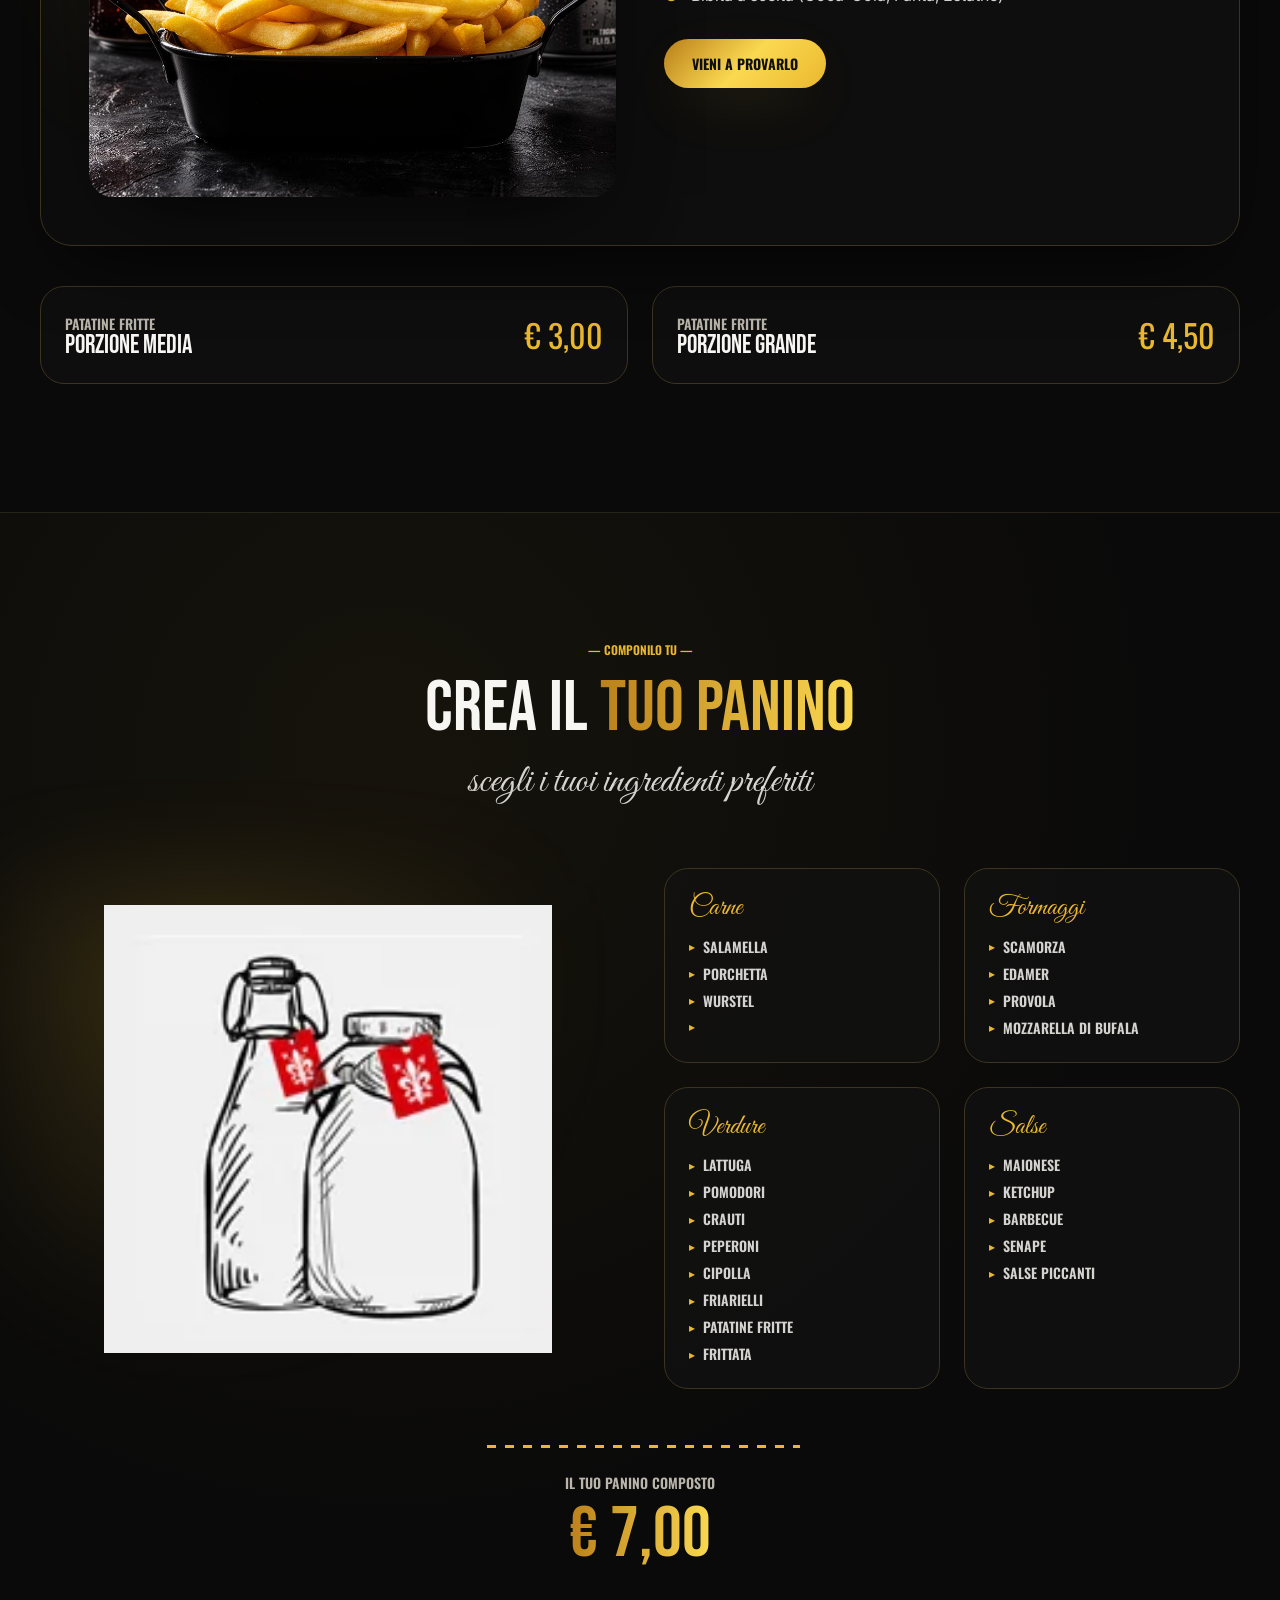
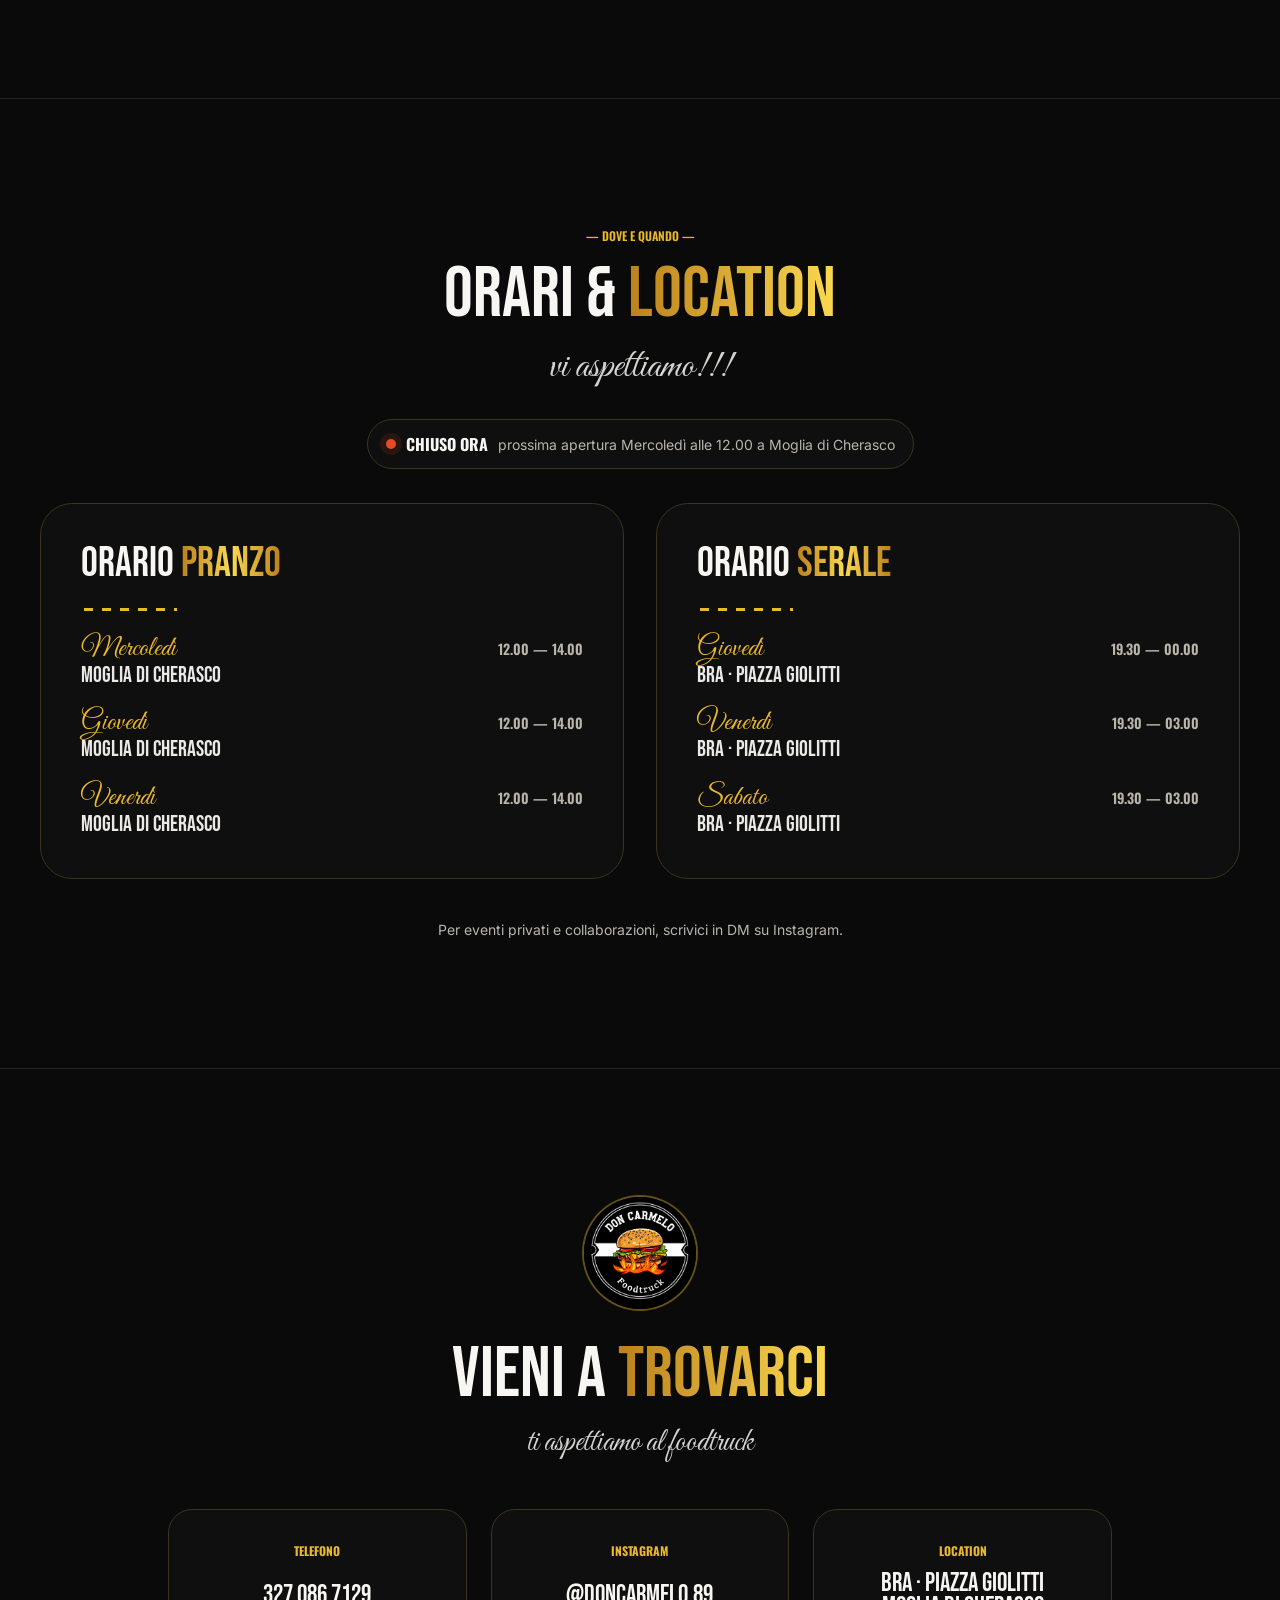
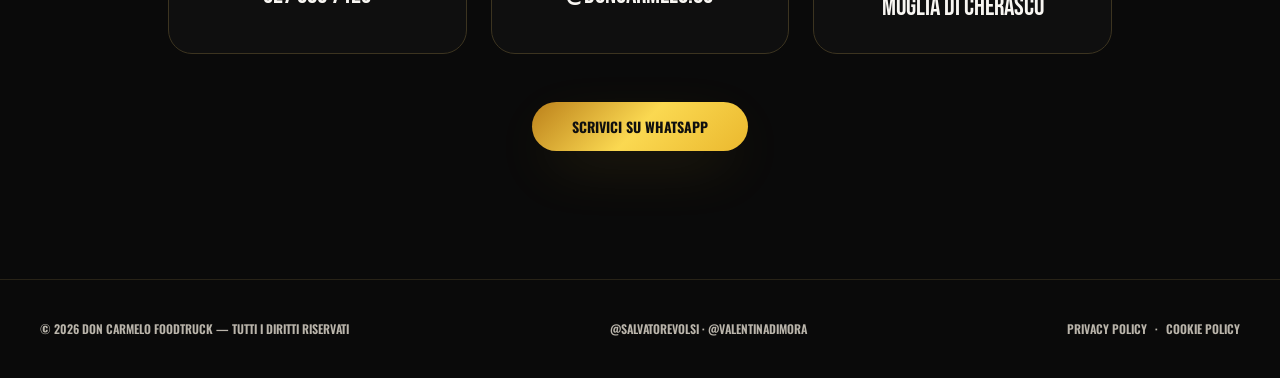
==== commit 575d7d8c: "Aggiornamento sito — 15/09/2026 16:18" ====
--- a/index.html
+++ b/index.html
@@ -194,7 +194,7 @@
 
           <div class="combo-content">
             <p class="script-line combo-script">Menù Completo</p>
-            <h3>PANINO + PATATINE + BIBITA</h3>
+            <h3>PANINO + PATATINE</h3>
             <ul class="feature-list">
               <li><span aria-hidden="true">●</span> Panino artigianale a scelta</li>
               <li><span aria-hidden="true">●</span> Porzione di patatine fritte croccanti</li>
@@ -234,7 +234,7 @@
           <div class="build-grid">
             <div class="build-image" aria-hidden="true">
               <span class="gold-glow"></span>
-              <img src="images/build-panino.jpg" alt="" width="1024" height="1024" loading="lazy" />
+              <img src="assets/apple-touch-icon.webp" alt="" width="1024" height="1024" loading="lazy" />
             </div>
 
             <div class="ingredient-grid">
@@ -244,7 +244,7 @@
                   <li>Salamella</li>
                   <li>Porchetta</li>
                   <li>Wurstel</li>
-                  <li>Bacon</li>
+                  <li></li>
                 </ul>
               </article>
               <article class="ingredient-card">
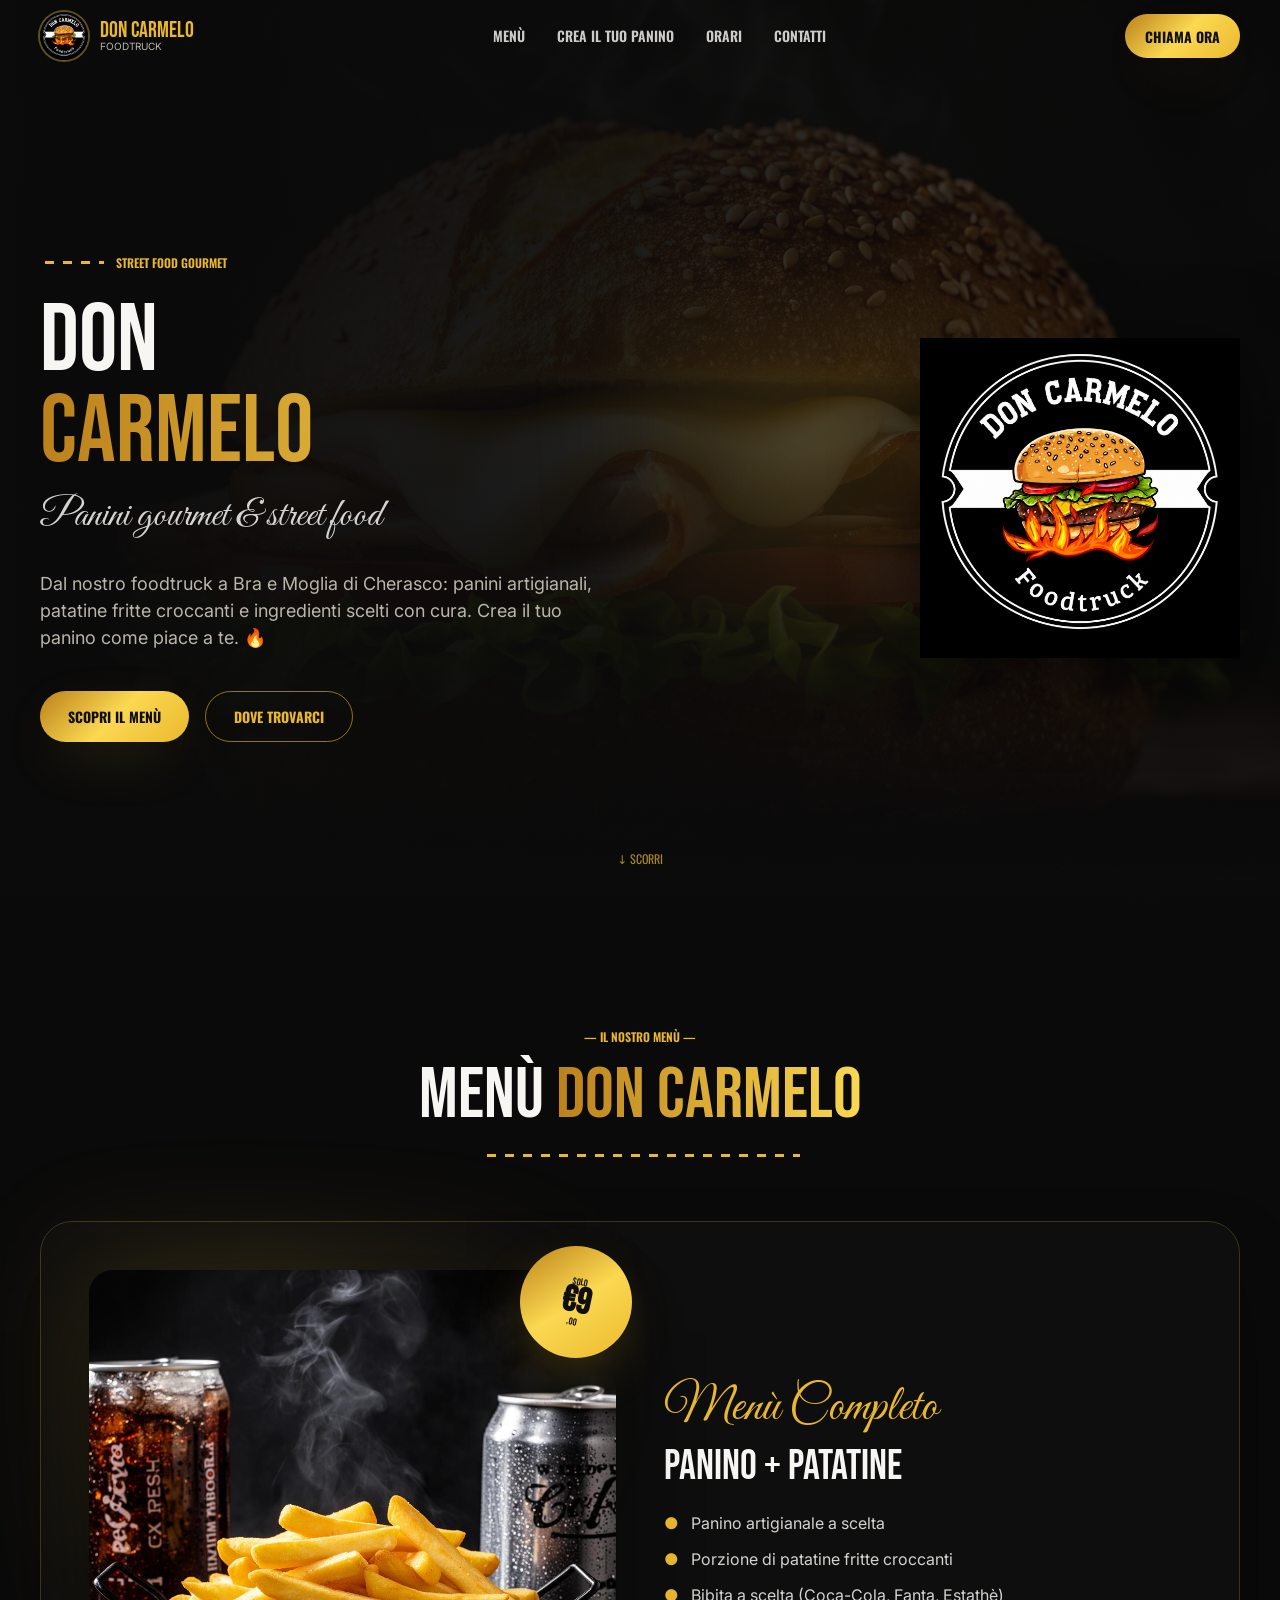
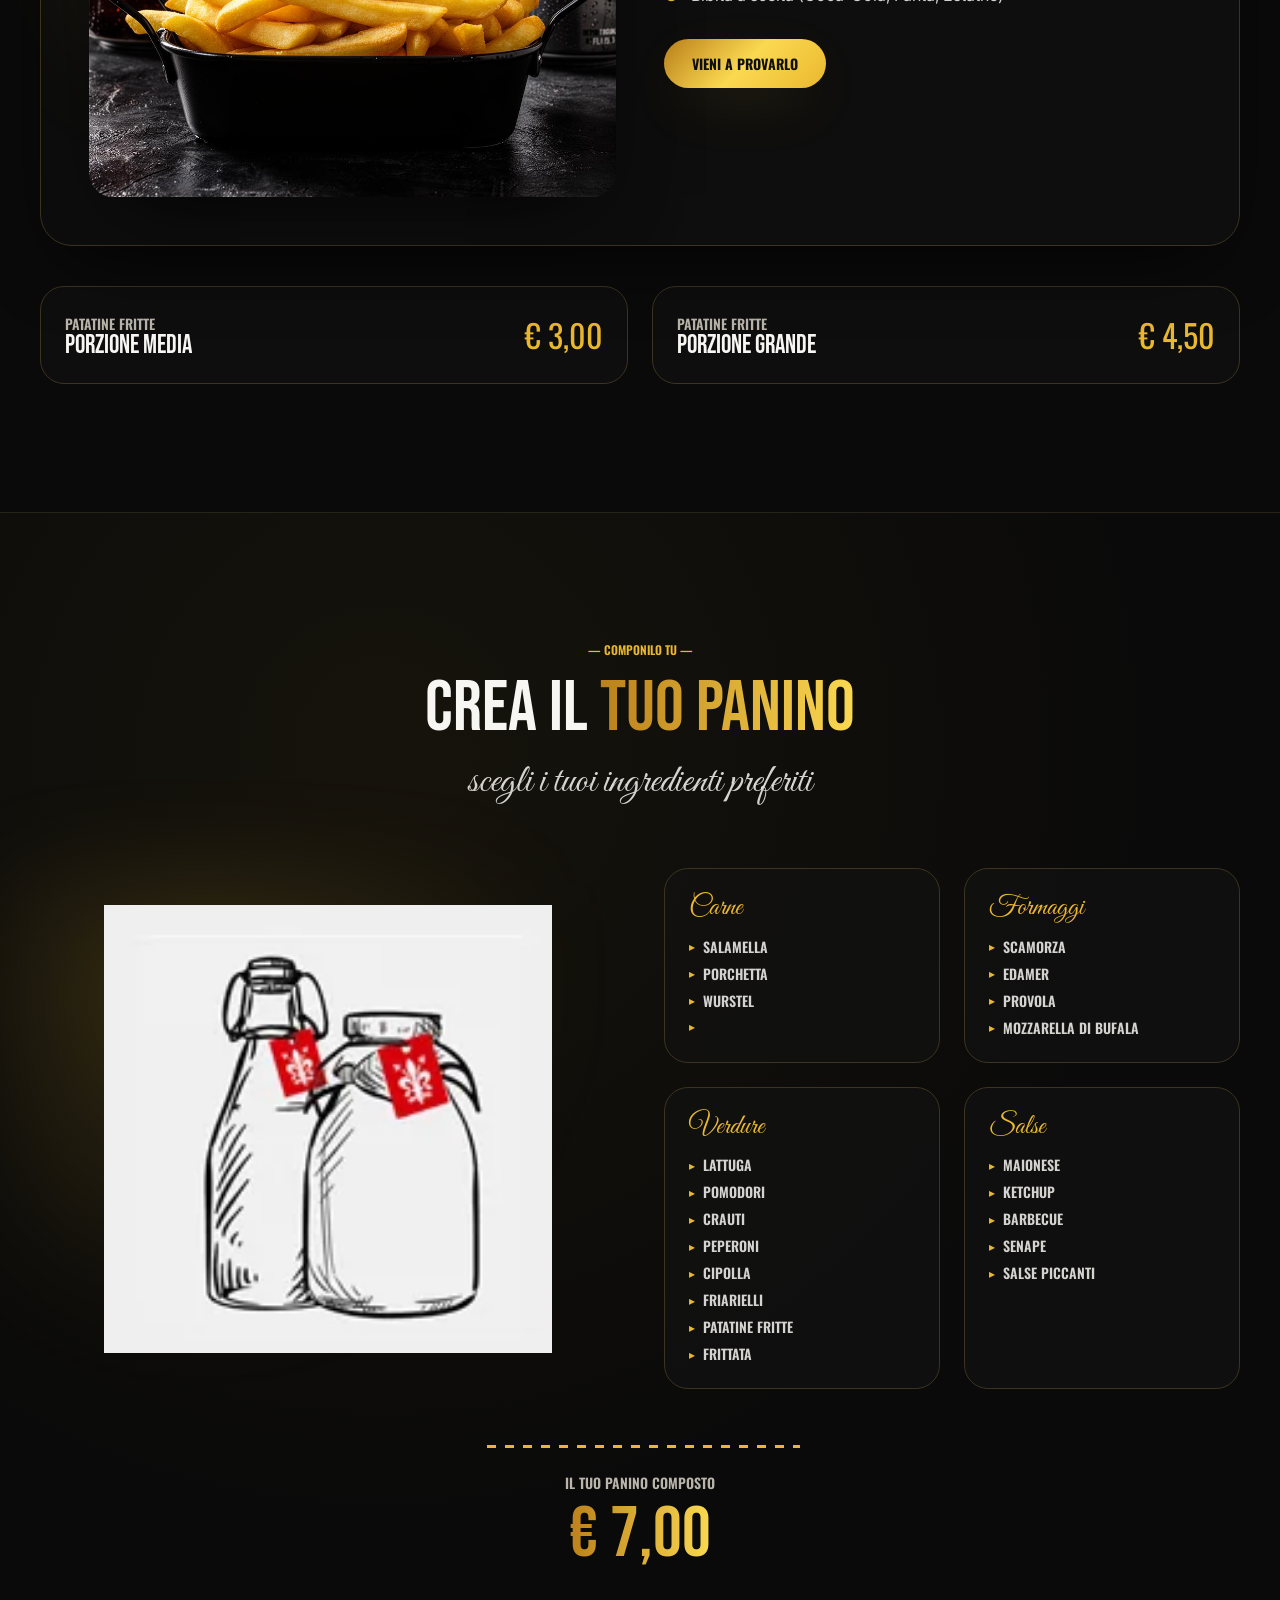
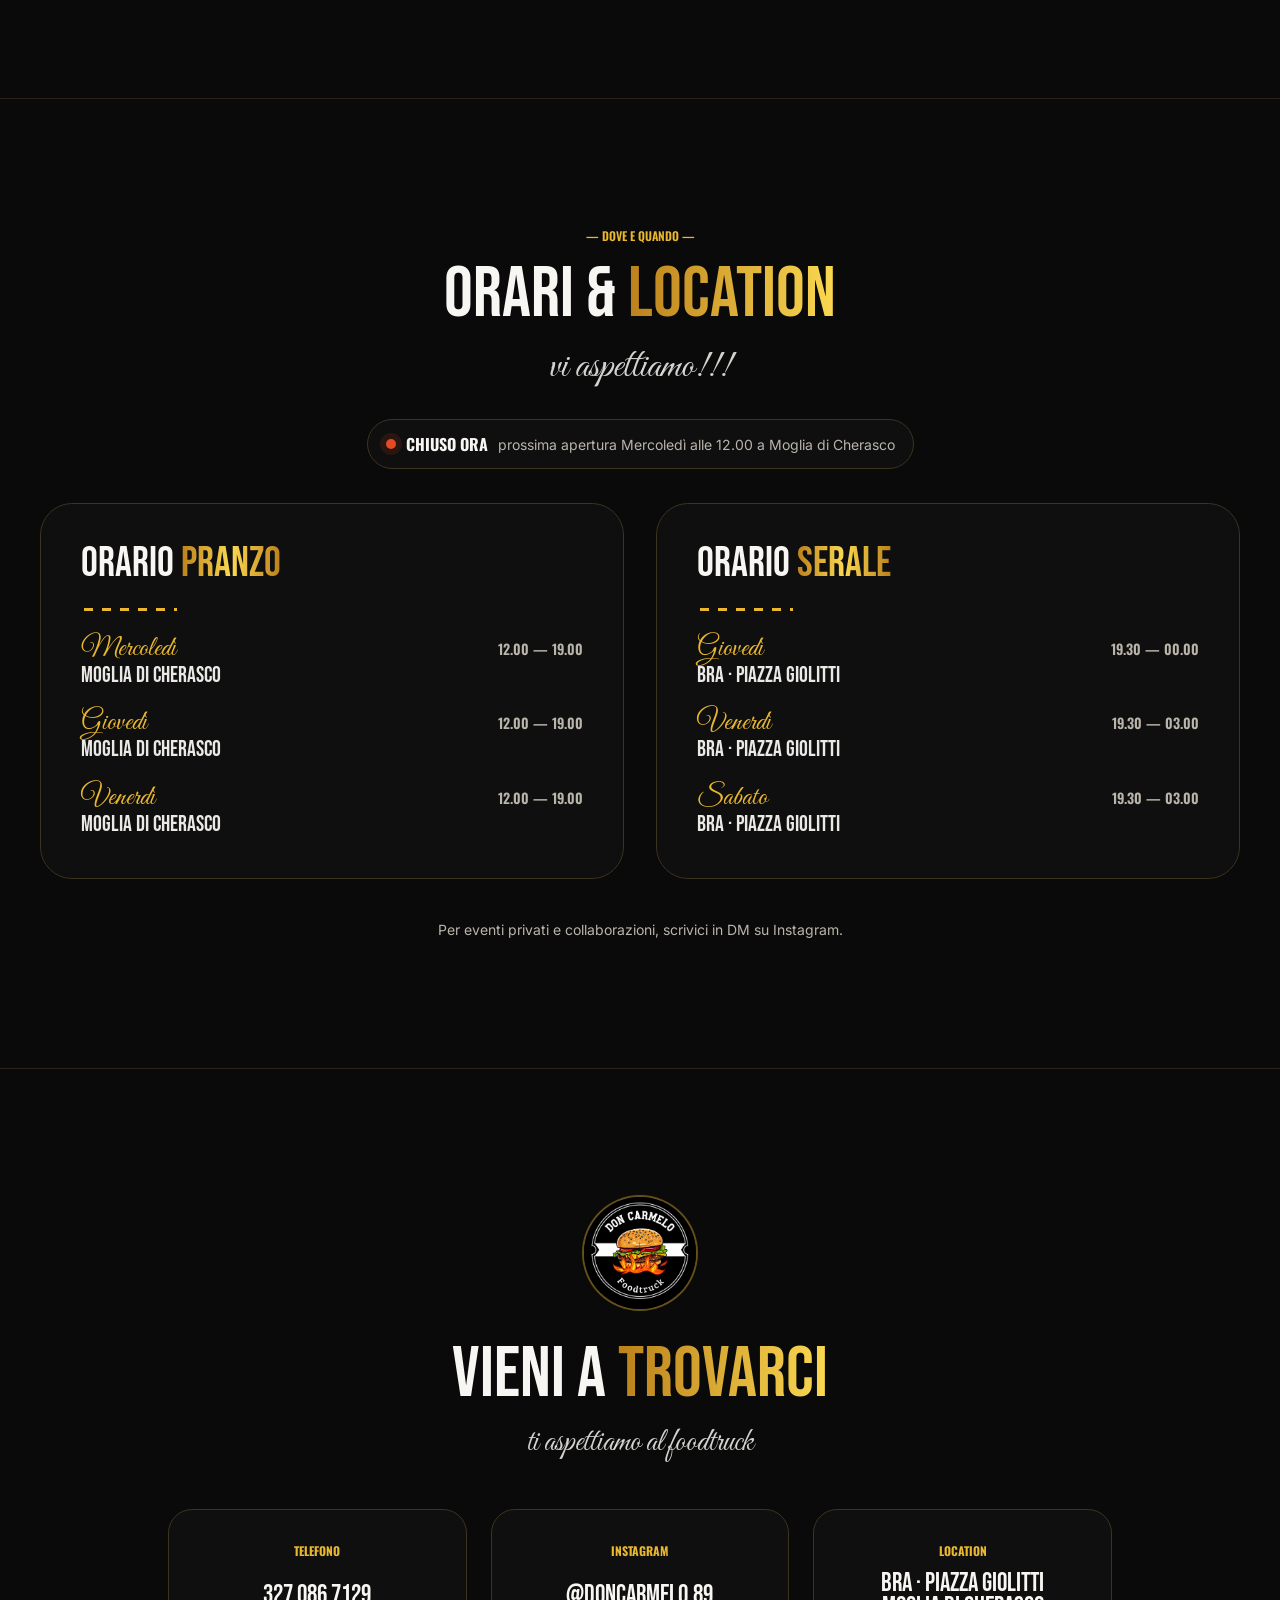
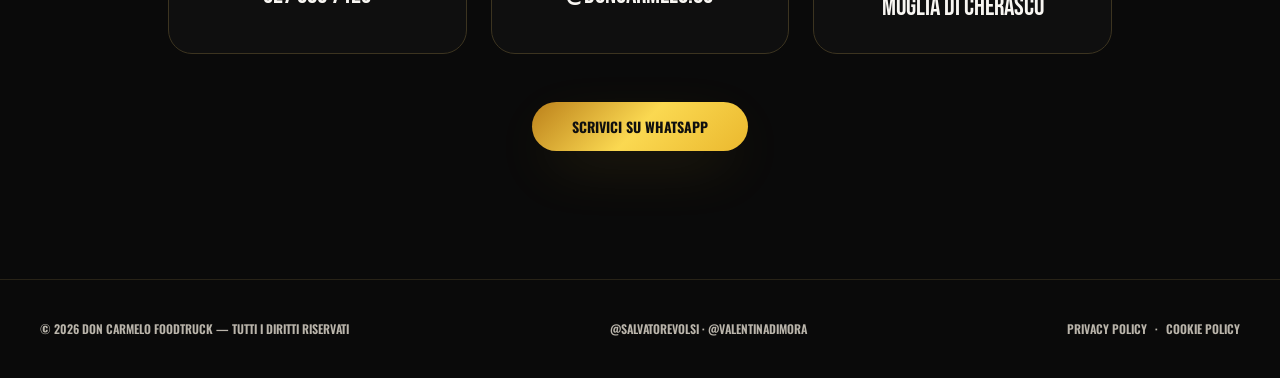
==== commit c757e05a: "Aggiornamento sito — 15/09/2026 16:27" ====
--- a/index.html
+++ b/index.html
@@ -310,17 +310,17 @@
             <ul>
               <li>
                 <span class="day">Mercoledì</span>
-                <span class="time">12.00 — 14.00</span>
+                <span class="time">12.00 — 19.00</span>
                 <span class="place">Moglia di Cherasco</span>
               </li>
               <li>
                 <span class="day">Giovedì</span>
-                <span class="time">12.00 — 14.00</span>
+                <span class="time">12.00 — 19.00</span>
                 <span class="place">Moglia di Cherasco</span>
               </li>
               <li>
                 <span class="day">Venerdì</span>
-                <span class="time">12.00 — 14.00</span>
+                <span class="time">12.00 — 19.00</span>
                 <span class="place">Moglia di Cherasco</span>
               </li>
             </ul>
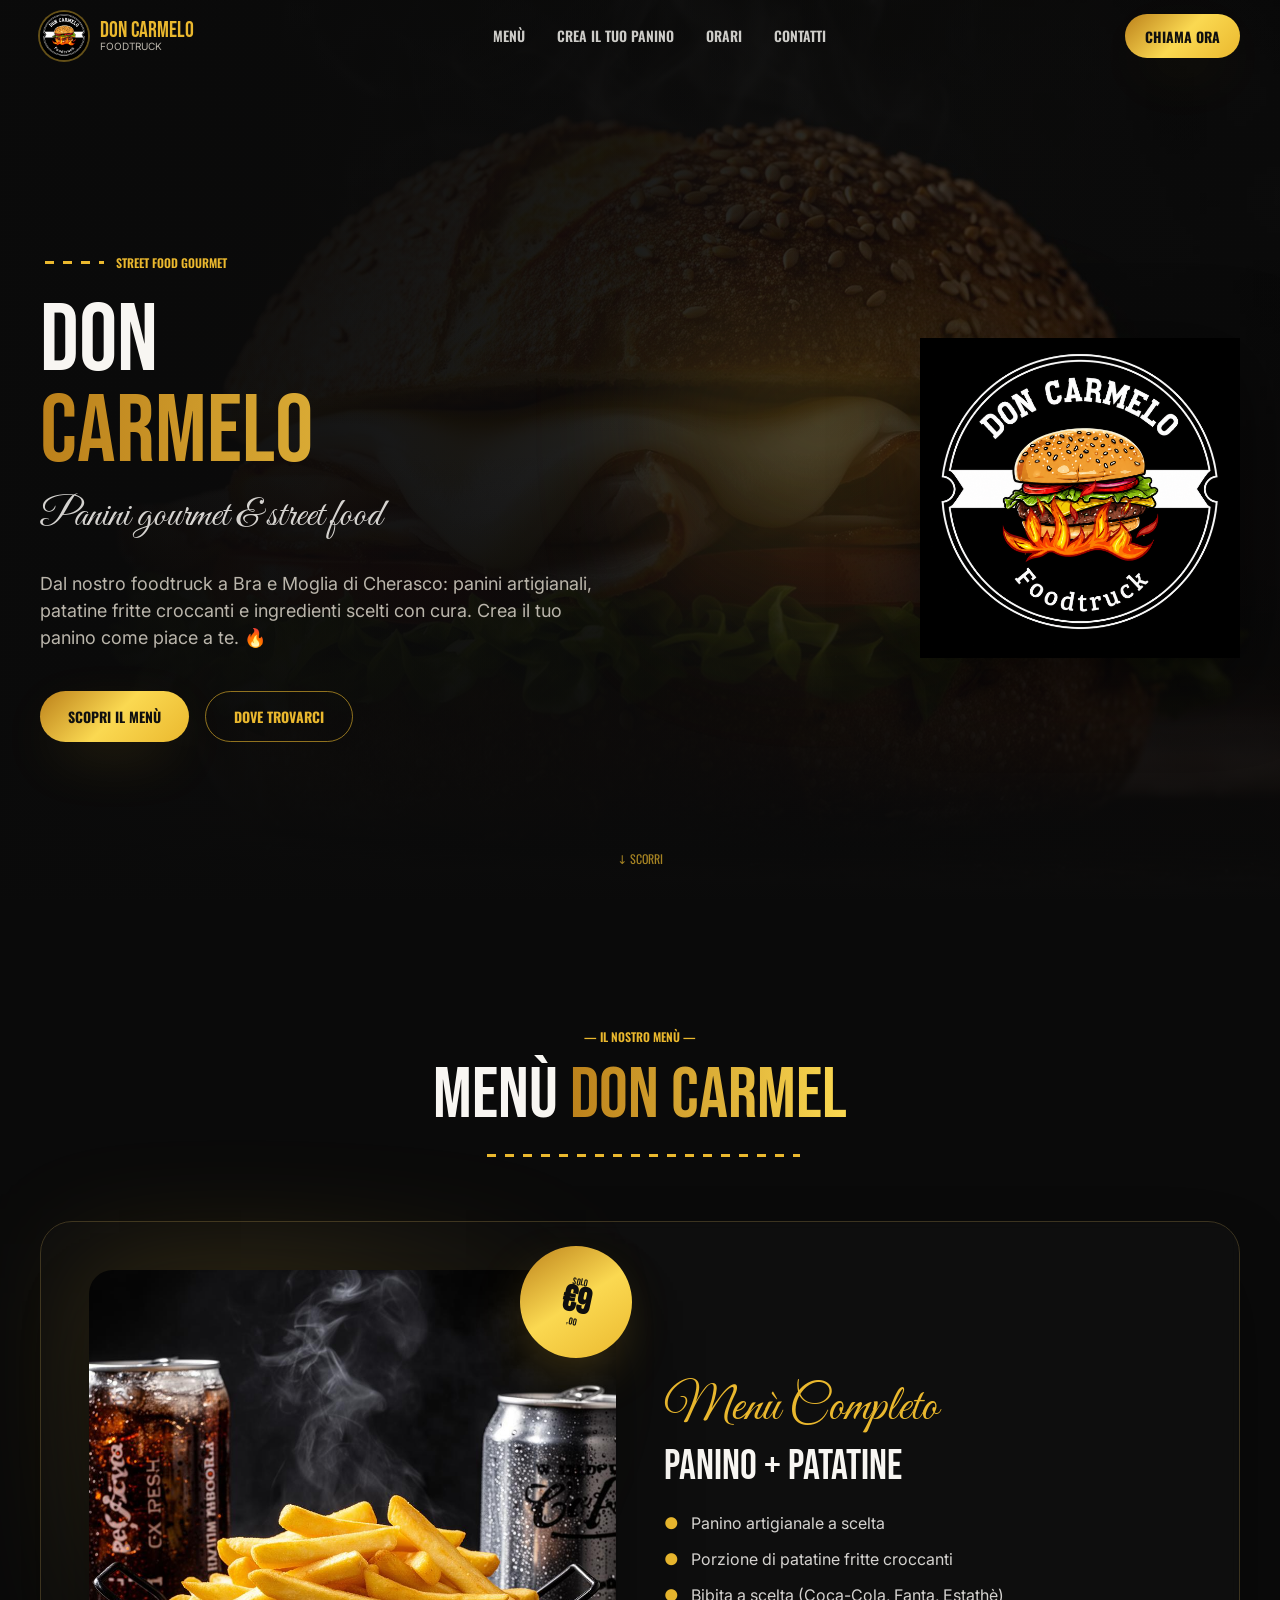
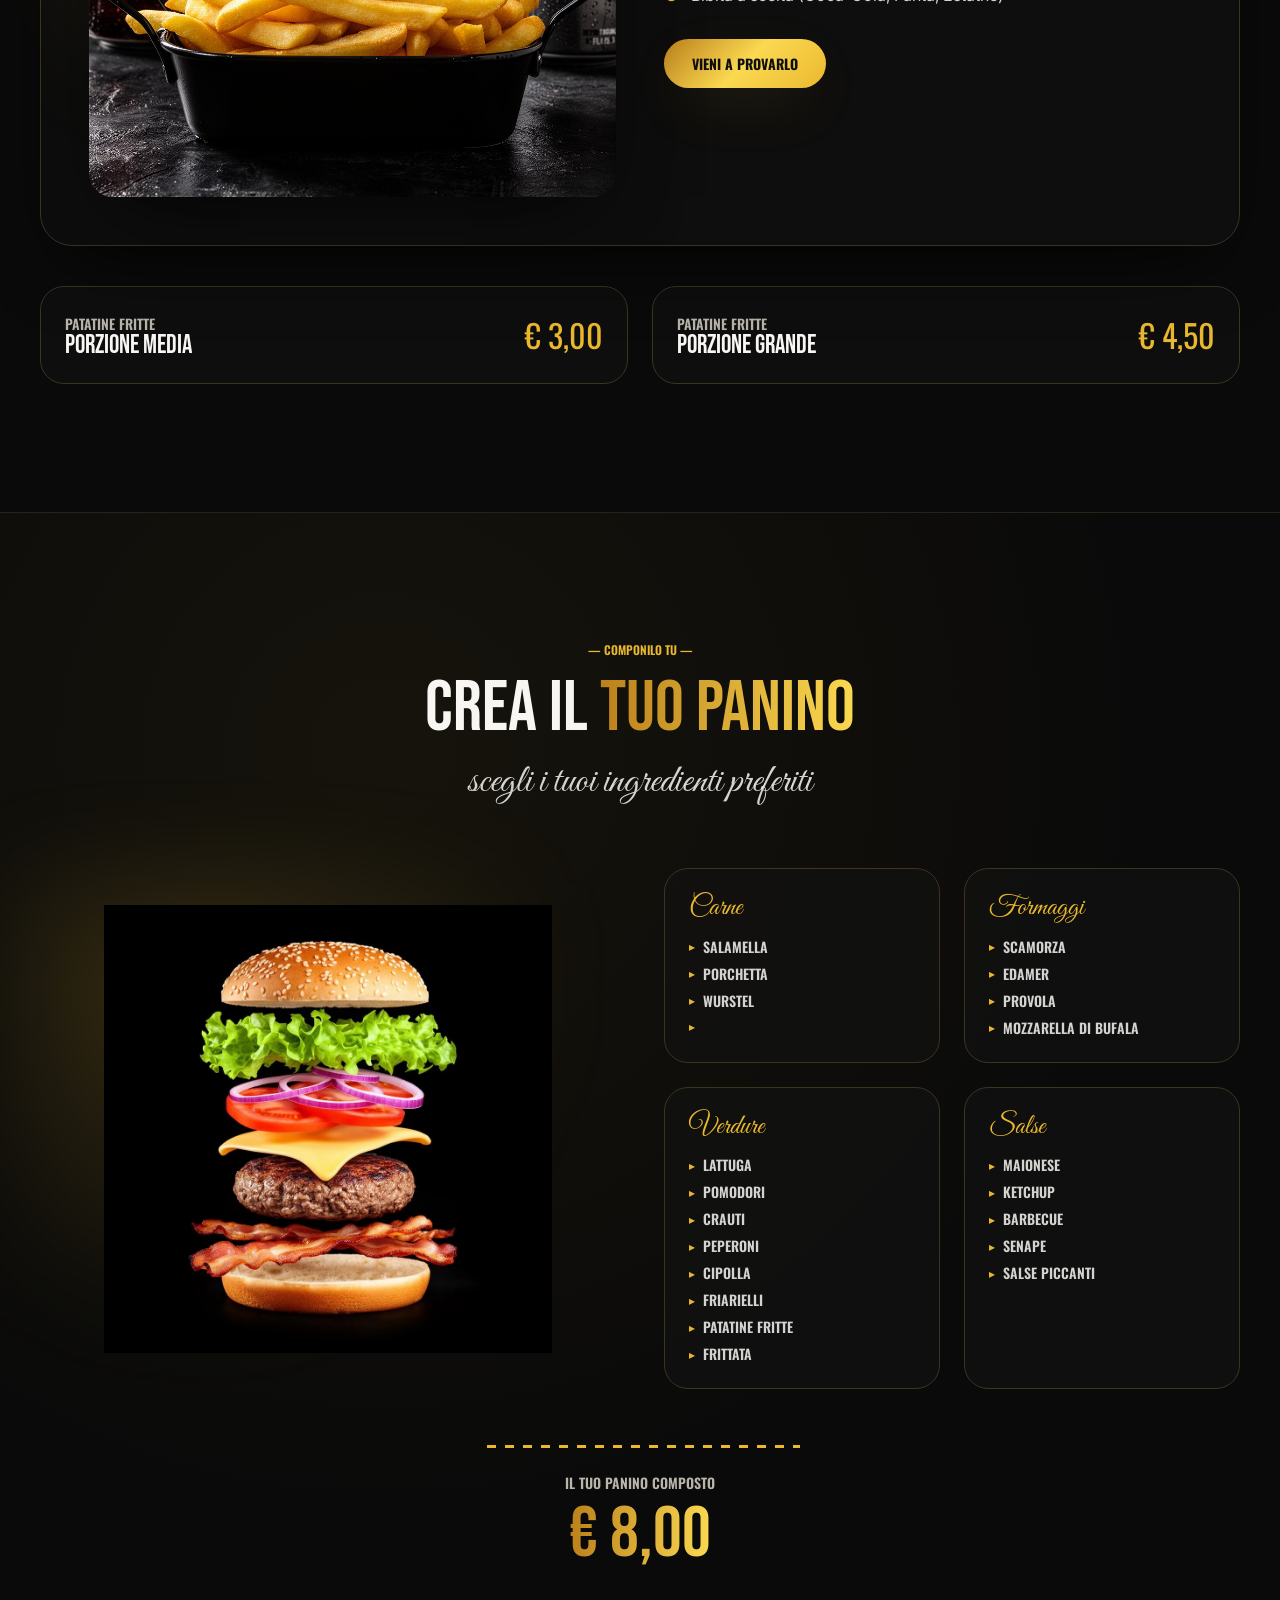
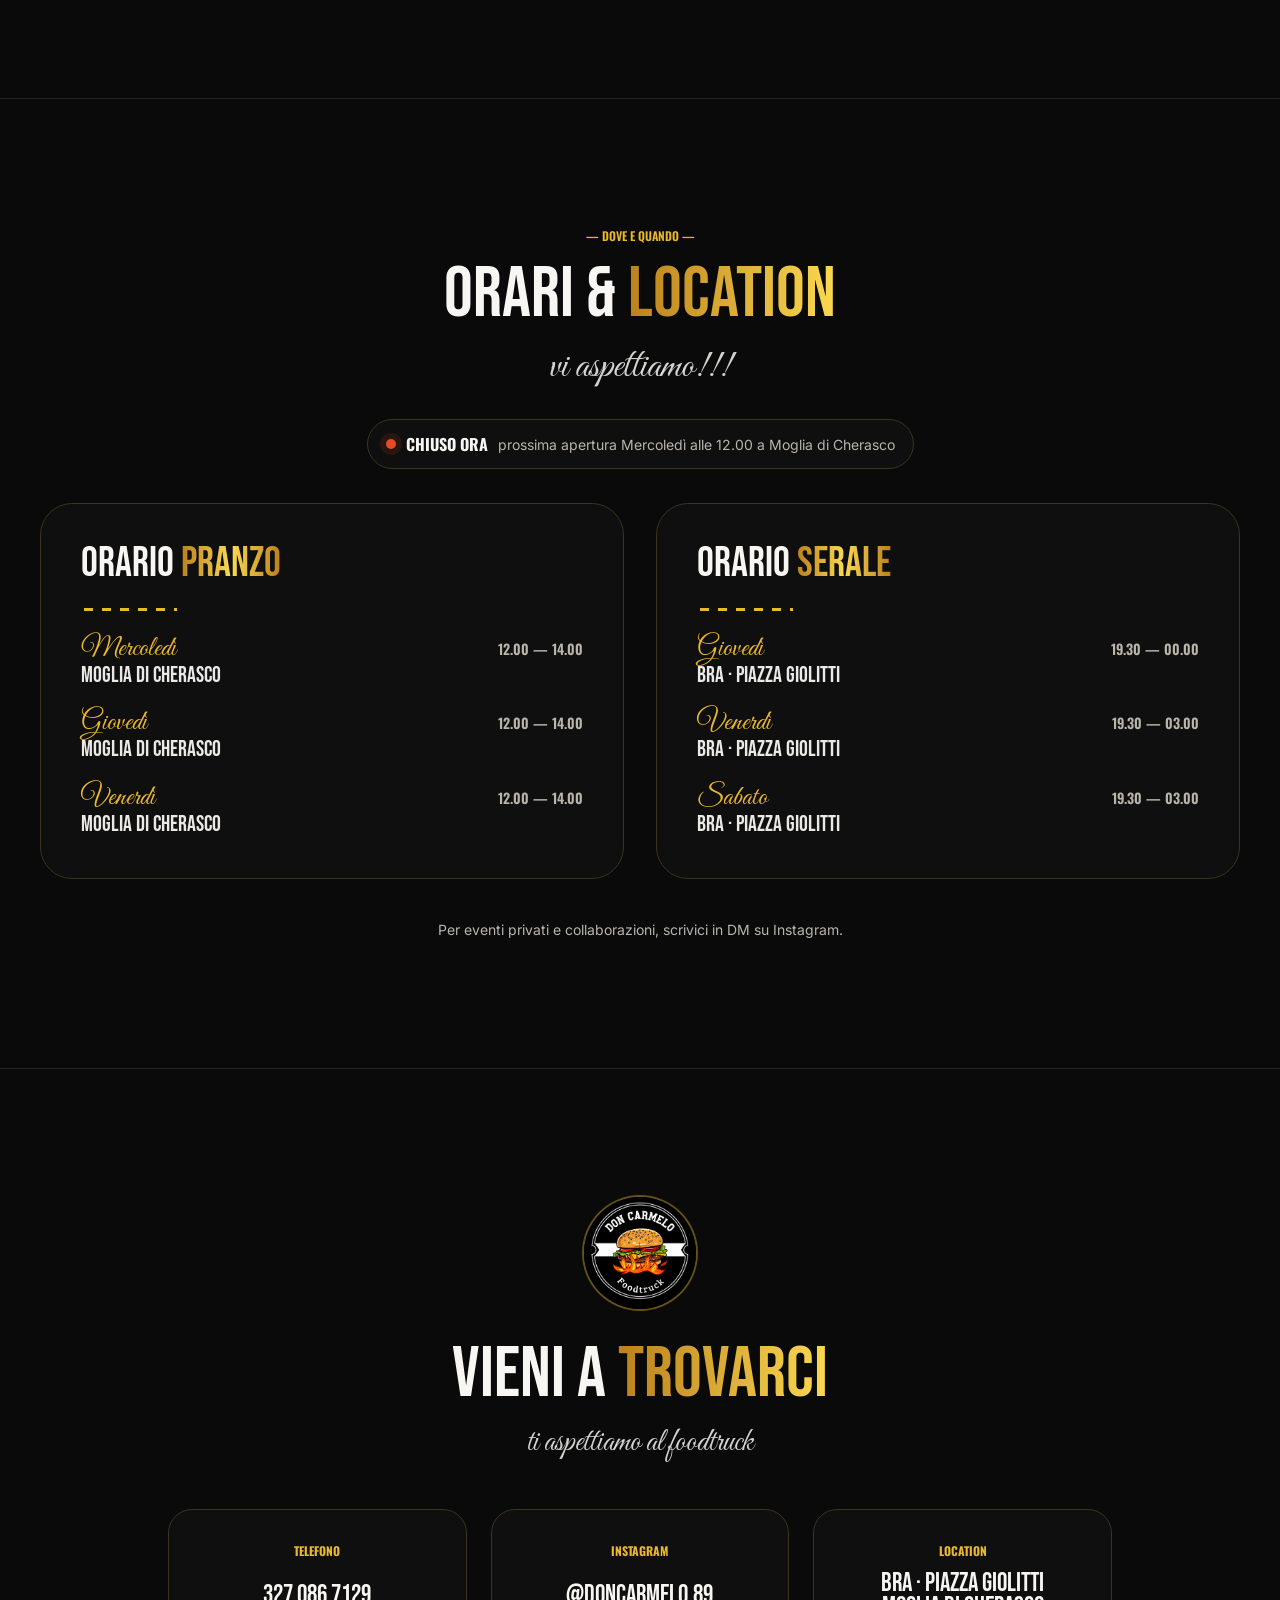
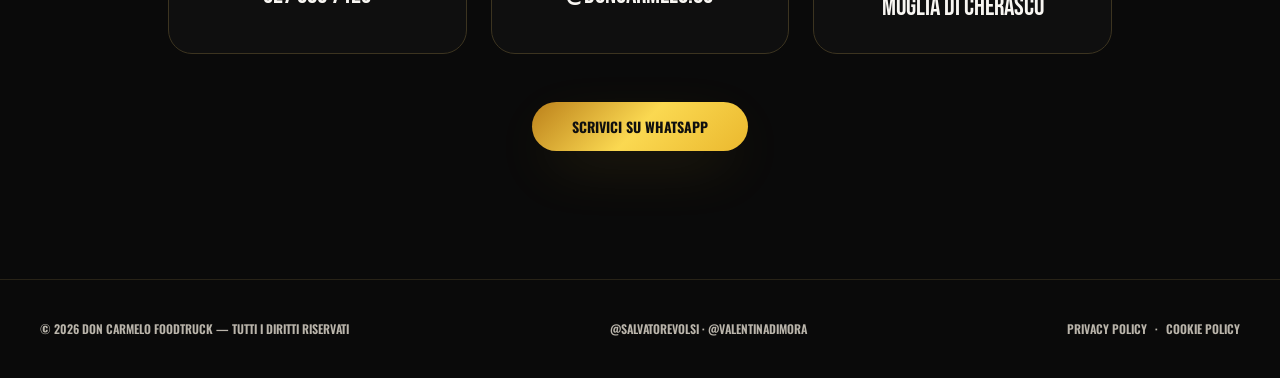
==== commit dd81a7ef: "Aggiornamento sito — 15/09/2026 19:15" ====
--- a/index.html
+++ b/index.html
@@ -11,7 +11,7 @@
     <meta name="author" content="Don Carmelo Foodtruck" />
     <meta name="robots" content="index, follow" />
     <meta name="theme-color" content="#0a0a0a" />
-    <link rel="canonical" href="https://www.doncarmelofoodtruck.it/" />
+    <link rel="canonical" href="https://simatwebstudio.github.io/don-carmelo-landing-page/" />
 
     <meta property="og:locale" content="it_IT" />
     <meta property="og:type" content="website" />
@@ -20,15 +20,15 @@
       property="og:description"
       content="Panini artigianali, patatine fritte croccanti e ingredienti scelti con cura a Bra e Moglia di Cherasco."
     />
-    <meta property="og:url" content="https://www.doncarmelofoodtruck.it/" />
-    <meta property="og:image" content="https://www.doncarmelofoodtruck.it/images/hero-panino.jpg" />
+    <meta property="og:url" content="https://simatwebstudio.github.io/don-carmelo-landing-page/" />
+    <meta property="og:image" content="https://simatwebstudio.github.io/don-carmelo-landing-page/images/hero-panino.jpg" />
     <meta name="twitter:card" content="summary_large_image" />
     <meta name="twitter:title" content="Don Carmelo Foodtruck — Panini gourmet a Bra e Moglia di Cherasco" />
     <meta
       name="twitter:description"
       content="Panini artigianali, patatine fritte croccanti e ingredienti scelti con cura a Bra e Moglia di Cherasco."
     />
-    <meta name="twitter:image" content="https://www.doncarmelofoodtruck.it/images/hero-panino.jpg" />
+    <meta name="twitter:image" content="https://simatwebstudio.github.io/don-carmelo-landing-page/images/hero-panino.jpg" />
 
     <link rel="icon" href="favicon.ico?v=20260517" sizes="any" />
     <link rel="icon" type="image/png" href="images/favicon-32.png?v=20260517" sizes="32x32" />
@@ -171,7 +171,7 @@
       <section class="section menu-section container" id="menu" aria-labelledby="menu-title">
         <div class="section-heading">
           <p class="eyebrow">— Il nostro menù —</p>
-          <h2 id="menu-title">MENÙ <span class="shimmer-gold">DON CARMELO</span></h2>
+          <h2 id="menu-title">MENÙ <span class="shimmer-gold">DON CARMEL</span></h2>
           <span class="dotted-divider divider-center"></span>
         </div>
 
@@ -234,7 +234,7 @@
           <div class="build-grid">
             <div class="build-image" aria-hidden="true">
               <span class="gold-glow"></span>
-              <img src="assets/apple-touch-icon.webp" alt="" width="1024" height="1024" loading="lazy" />
+              <img src="assets/build-panino.webp" alt="" width="1024" height="1024" loading="lazy" />
             </div>
 
             <div class="ingredient-grid">
@@ -285,7 +285,7 @@
           <div class="build-price">
             <span class="dotted-divider divider-center"></span>
             <p>Il tuo panino composto</p>
-            <strong class="shimmer-gold">€ 7,00</strong>
+            <strong class="shimmer-gold">€ 8,00</strong>
           </div>
         </div>
       </section>
@@ -310,17 +310,17 @@
             <ul>
               <li>
                 <span class="day">Mercoledì</span>
-                <span class="time">12.00 — 19.00</span>
+                <span class="time">12.00 — 14.00</span>
                 <span class="place">Moglia di Cherasco</span>
               </li>
               <li>
                 <span class="day">Giovedì</span>
-                <span class="time">12.00 — 19.00</span>
+                <span class="time">12.00 — 14.00</span>
                 <span class="place">Moglia di Cherasco</span>
               </li>
               <li>
                 <span class="day">Venerdì</span>
-                <span class="time">12.00 — 19.00</span>
+                <span class="time">12.00 — 14.00</span>
                 <span class="place">Moglia di Cherasco</span>
               </li>
             </ul>
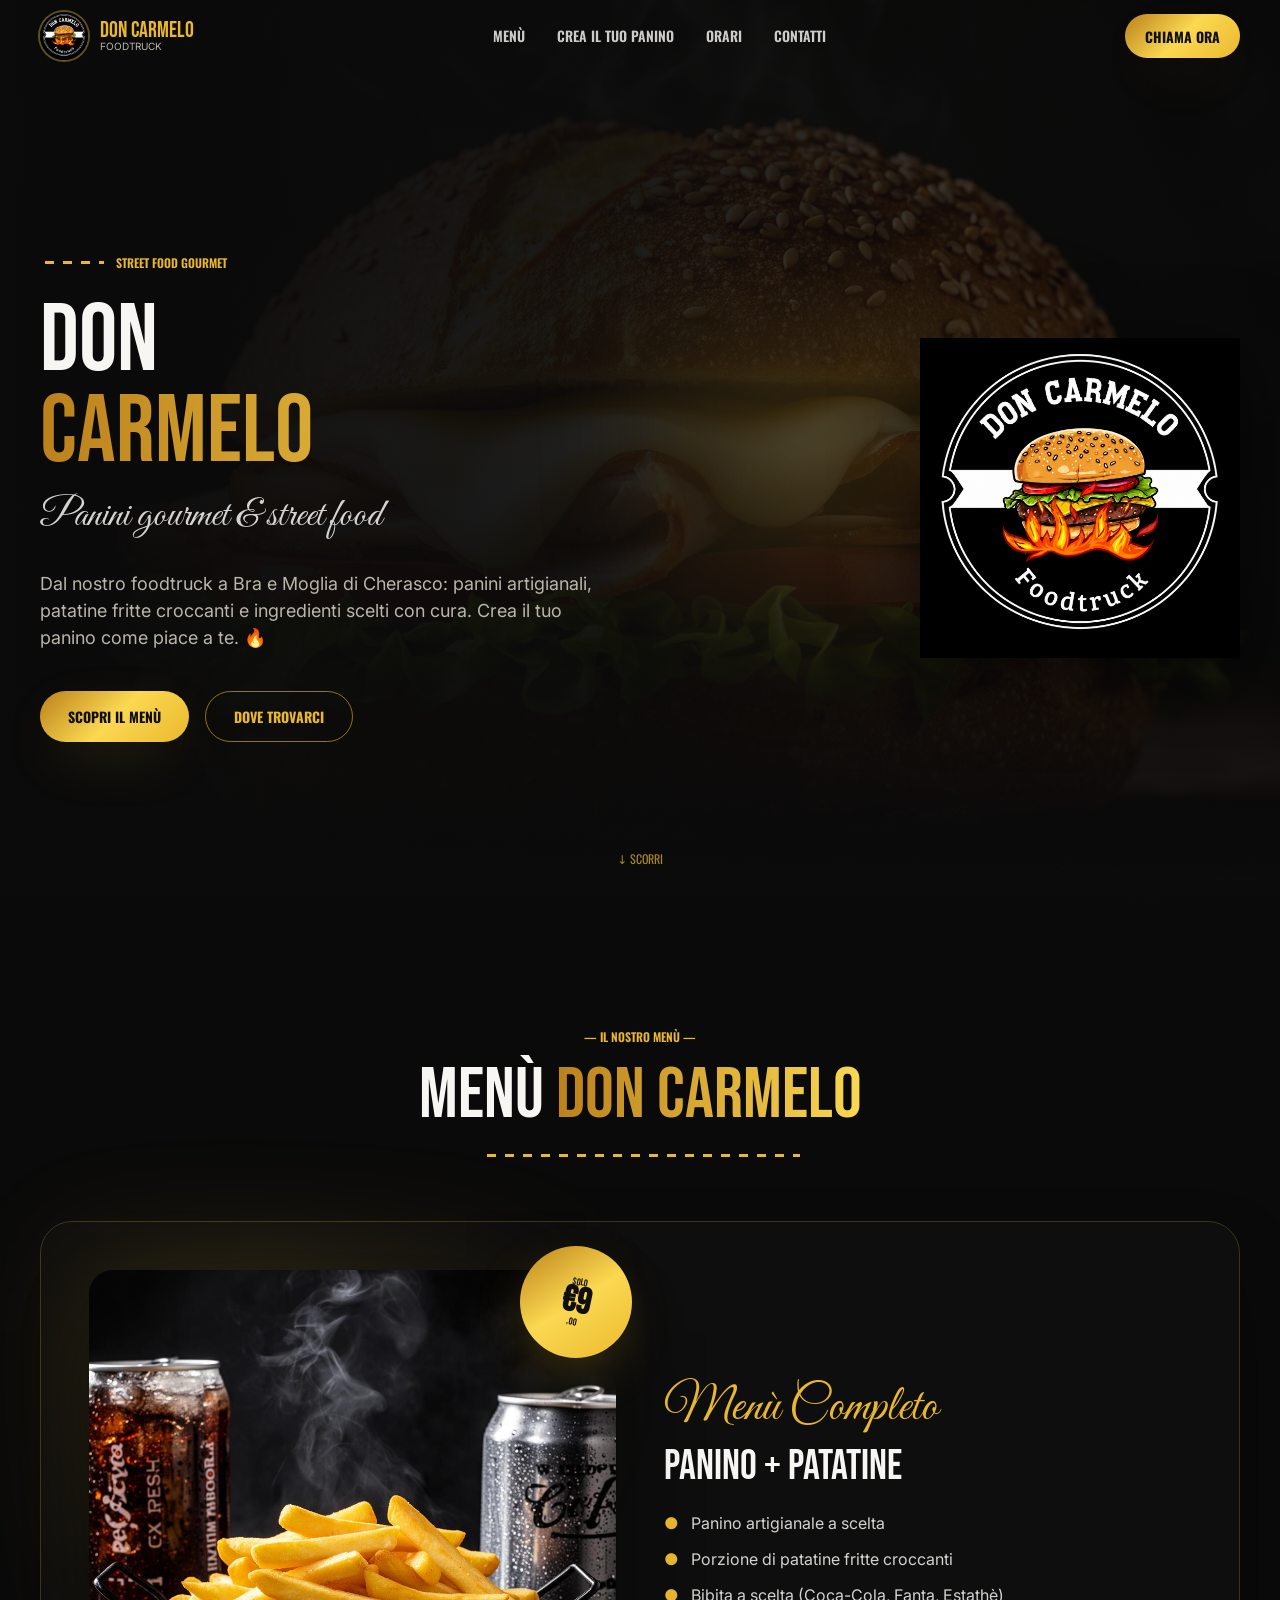
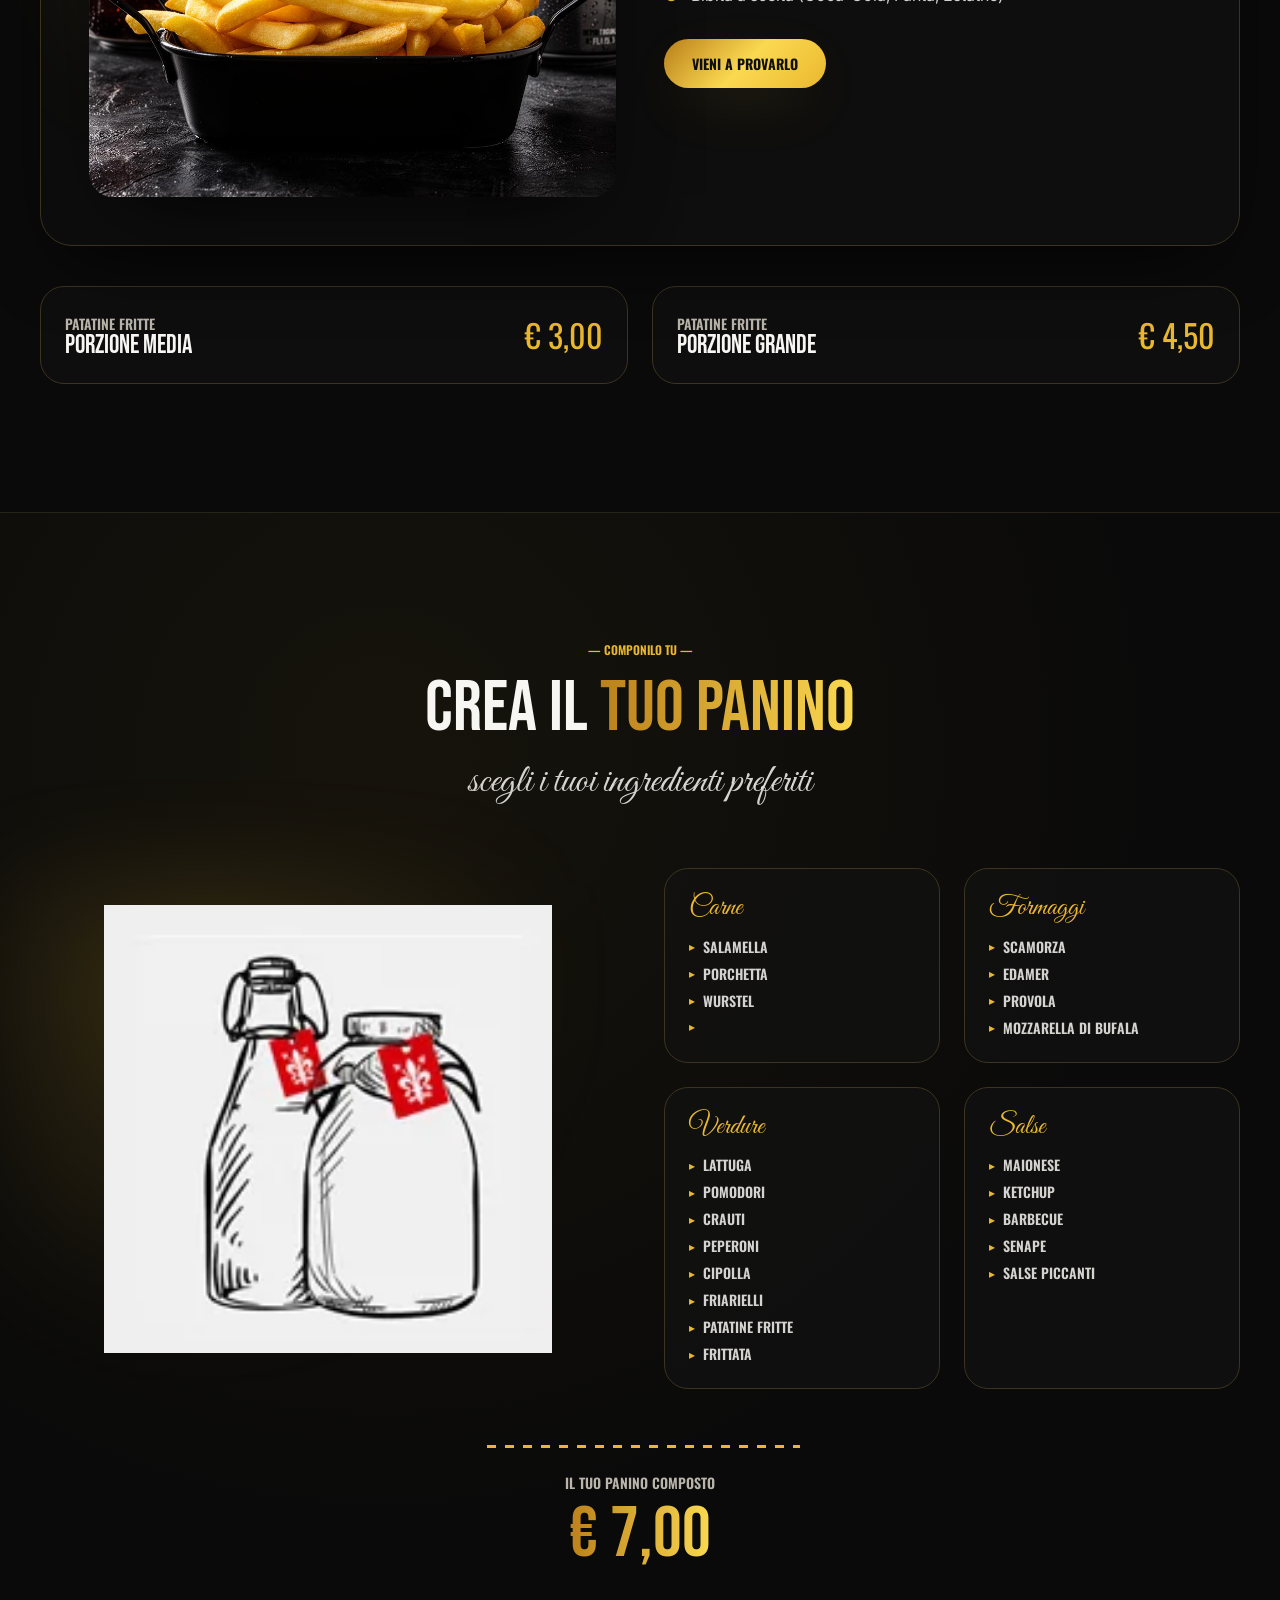
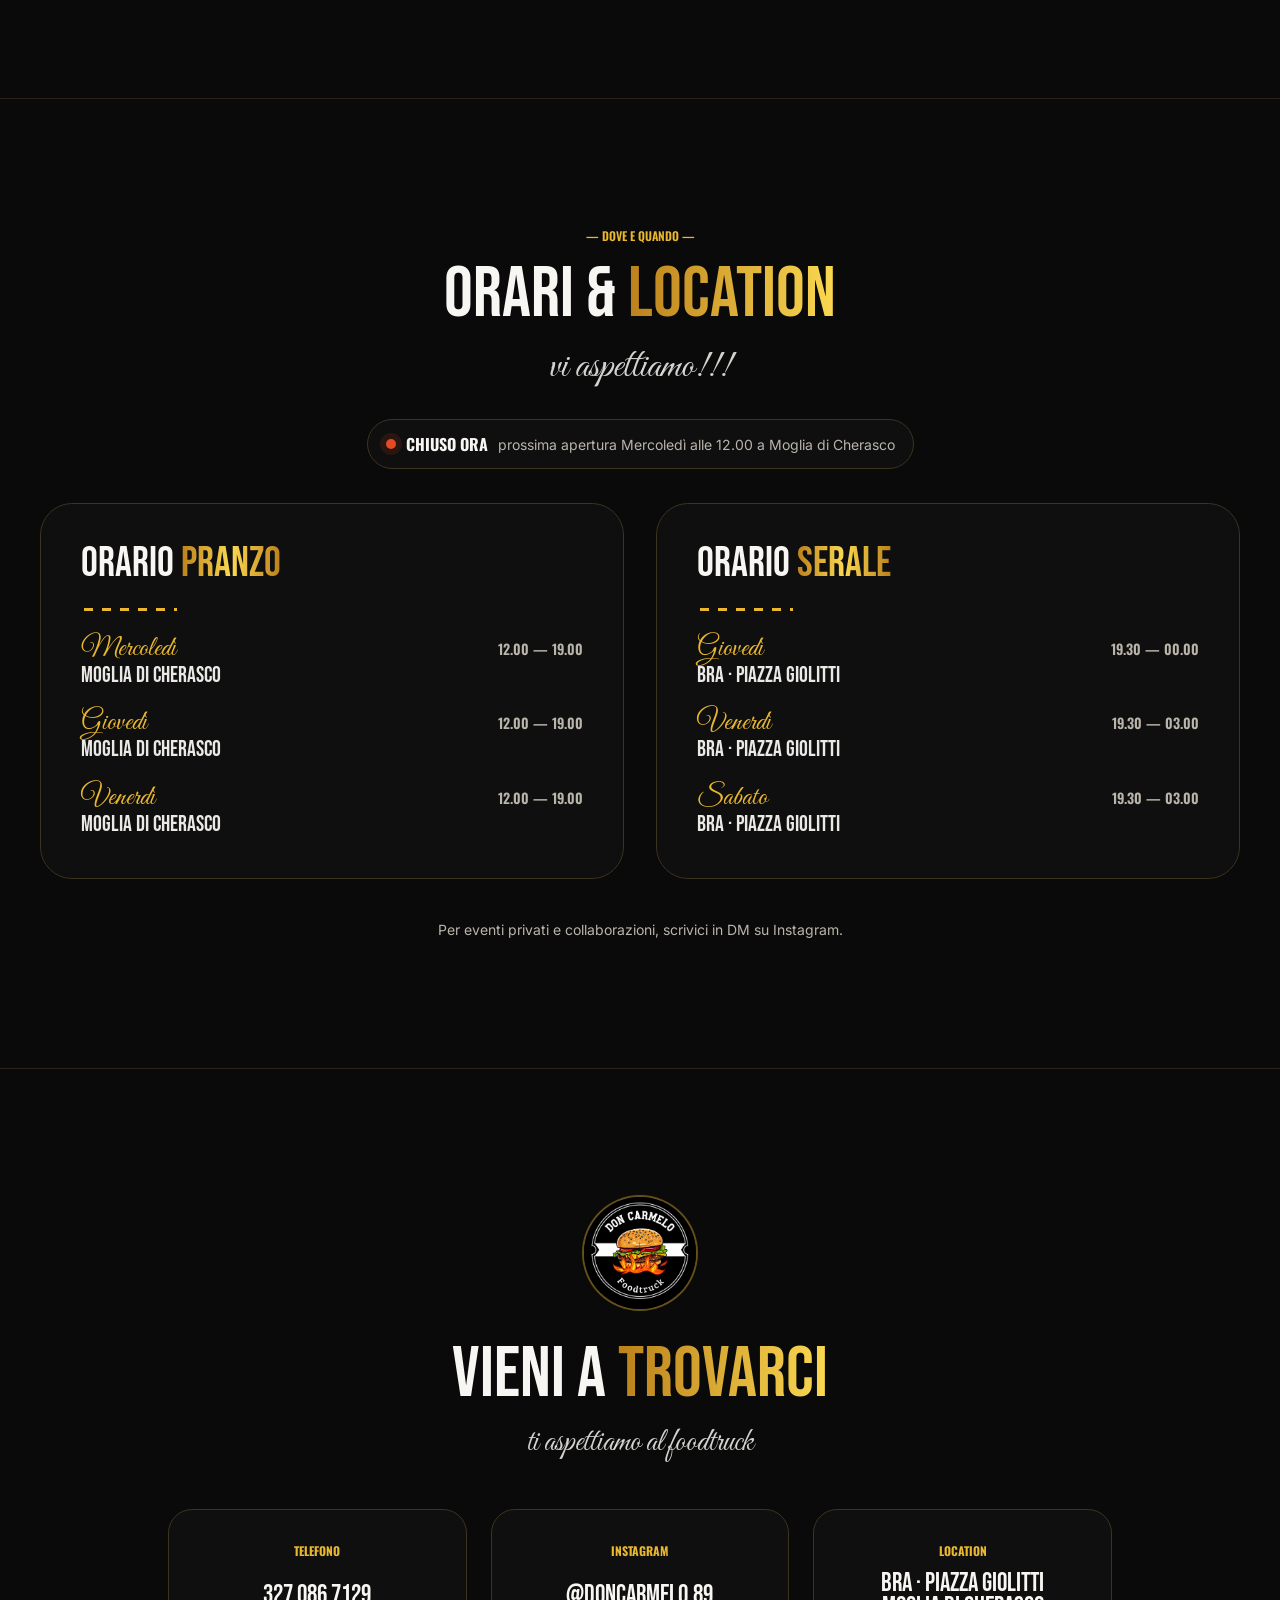
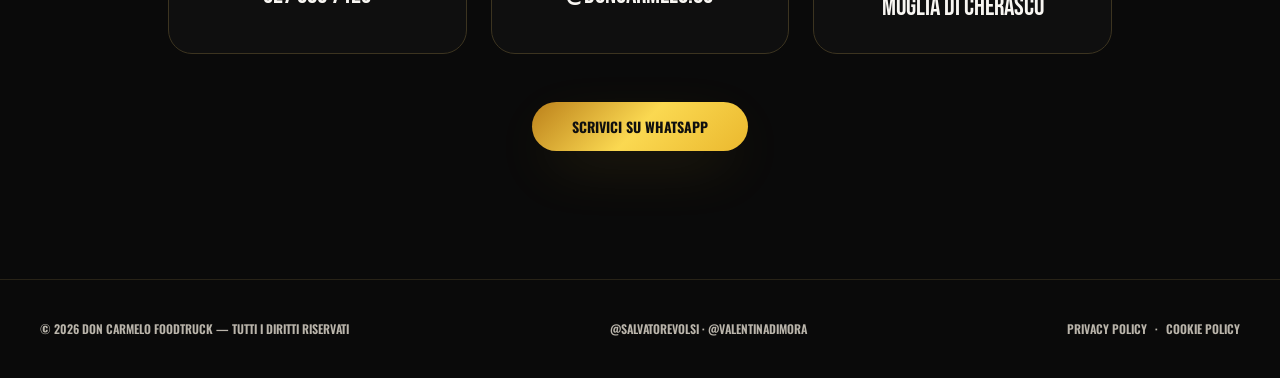
==== commit d185d183: "Aggiornamento sito — 15/09/2026 19:17" ====
--- a/index.html
+++ b/index.html
@@ -11,7 +11,7 @@
     <meta name="author" content="Don Carmelo Foodtruck" />
     <meta name="robots" content="index, follow" />
     <meta name="theme-color" content="#0a0a0a" />
-    <link rel="canonical" href="https://simatwebstudio.github.io/don-carmelo-landing-page/" />
+    <link rel="canonical" href="https://www.doncarmelofoodtruck.it/" />
 
     <meta property="og:locale" content="it_IT" />
     <meta property="og:type" content="website" />
@@ -20,15 +20,15 @@
       property="og:description"
       content="Panini artigianali, patatine fritte croccanti e ingredienti scelti con cura a Bra e Moglia di Cherasco."
     />
-    <meta property="og:url" content="https://simatwebstudio.github.io/don-carmelo-landing-page/" />
-    <meta property="og:image" content="https://simatwebstudio.github.io/don-carmelo-landing-page/images/hero-panino.jpg" />
+    <meta property="og:url" content="https://www.doncarmelofoodtruck.it/" />
+    <meta property="og:image" content="https://www.doncarmelofoodtruck.it/images/hero-panino.jpg" />
     <meta name="twitter:card" content="summary_large_image" />
     <meta name="twitter:title" content="Don Carmelo Foodtruck — Panini gourmet a Bra e Moglia di Cherasco" />
     <meta
       name="twitter:description"
       content="Panini artigianali, patatine fritte croccanti e ingredienti scelti con cura a Bra e Moglia di Cherasco."
     />
-    <meta name="twitter:image" content="https://simatwebstudio.github.io/don-carmelo-landing-page/images/hero-panino.jpg" />
+    <meta name="twitter:image" content="https://www.doncarmelofoodtruck.it/images/hero-panino.jpg" />
 
     <link rel="icon" href="favicon.ico?v=20260517" sizes="any" />
     <link rel="icon" type="image/png" href="images/favicon-32.png?v=20260517" sizes="32x32" />
@@ -171,7 +171,7 @@
       <section class="section menu-section container" id="menu" aria-labelledby="menu-title">
         <div class="section-heading">
           <p class="eyebrow">— Il nostro menù —</p>
-          <h2 id="menu-title">MENÙ <span class="shimmer-gold">DON CARMEL</span></h2>
+          <h2 id="menu-title">MENÙ <span class="shimmer-gold">DON CARMELO</span></h2>
           <span class="dotted-divider divider-center"></span>
         </div>
 
@@ -234,7 +234,7 @@
           <div class="build-grid">
             <div class="build-image" aria-hidden="true">
               <span class="gold-glow"></span>
-              <img src="assets/build-panino.webp" alt="" width="1024" height="1024" loading="lazy" />
+              <img src="assets/apple-touch-icon.webp" alt="" width="1024" height="1024" loading="lazy" />
             </div>
 
             <div class="ingredient-grid">
@@ -285,7 +285,7 @@
           <div class="build-price">
             <span class="dotted-divider divider-center"></span>
             <p>Il tuo panino composto</p>
-            <strong class="shimmer-gold">€ 8,00</strong>
+            <strong class="shimmer-gold">€ 7,00</strong>
           </div>
         </div>
       </section>
@@ -310,17 +310,17 @@
             <ul>
               <li>
                 <span class="day">Mercoledì</span>
-                <span class="time">12.00 — 14.00</span>
+                <span class="time">12.00 — 19.00</span>
                 <span class="place">Moglia di Cherasco</span>
               </li>
               <li>
                 <span class="day">Giovedì</span>
-                <span class="time">12.00 — 14.00</span>
+                <span class="time">12.00 — 19.00</span>
                 <span class="place">Moglia di Cherasco</span>
               </li>
               <li>
                 <span class="day">Venerdì</span>
-                <span class="time">12.00 — 14.00</span>
+                <span class="time">12.00 — 19.00</span>
                 <span class="place">Moglia di Cherasco</span>
               </li>
             </ul>
